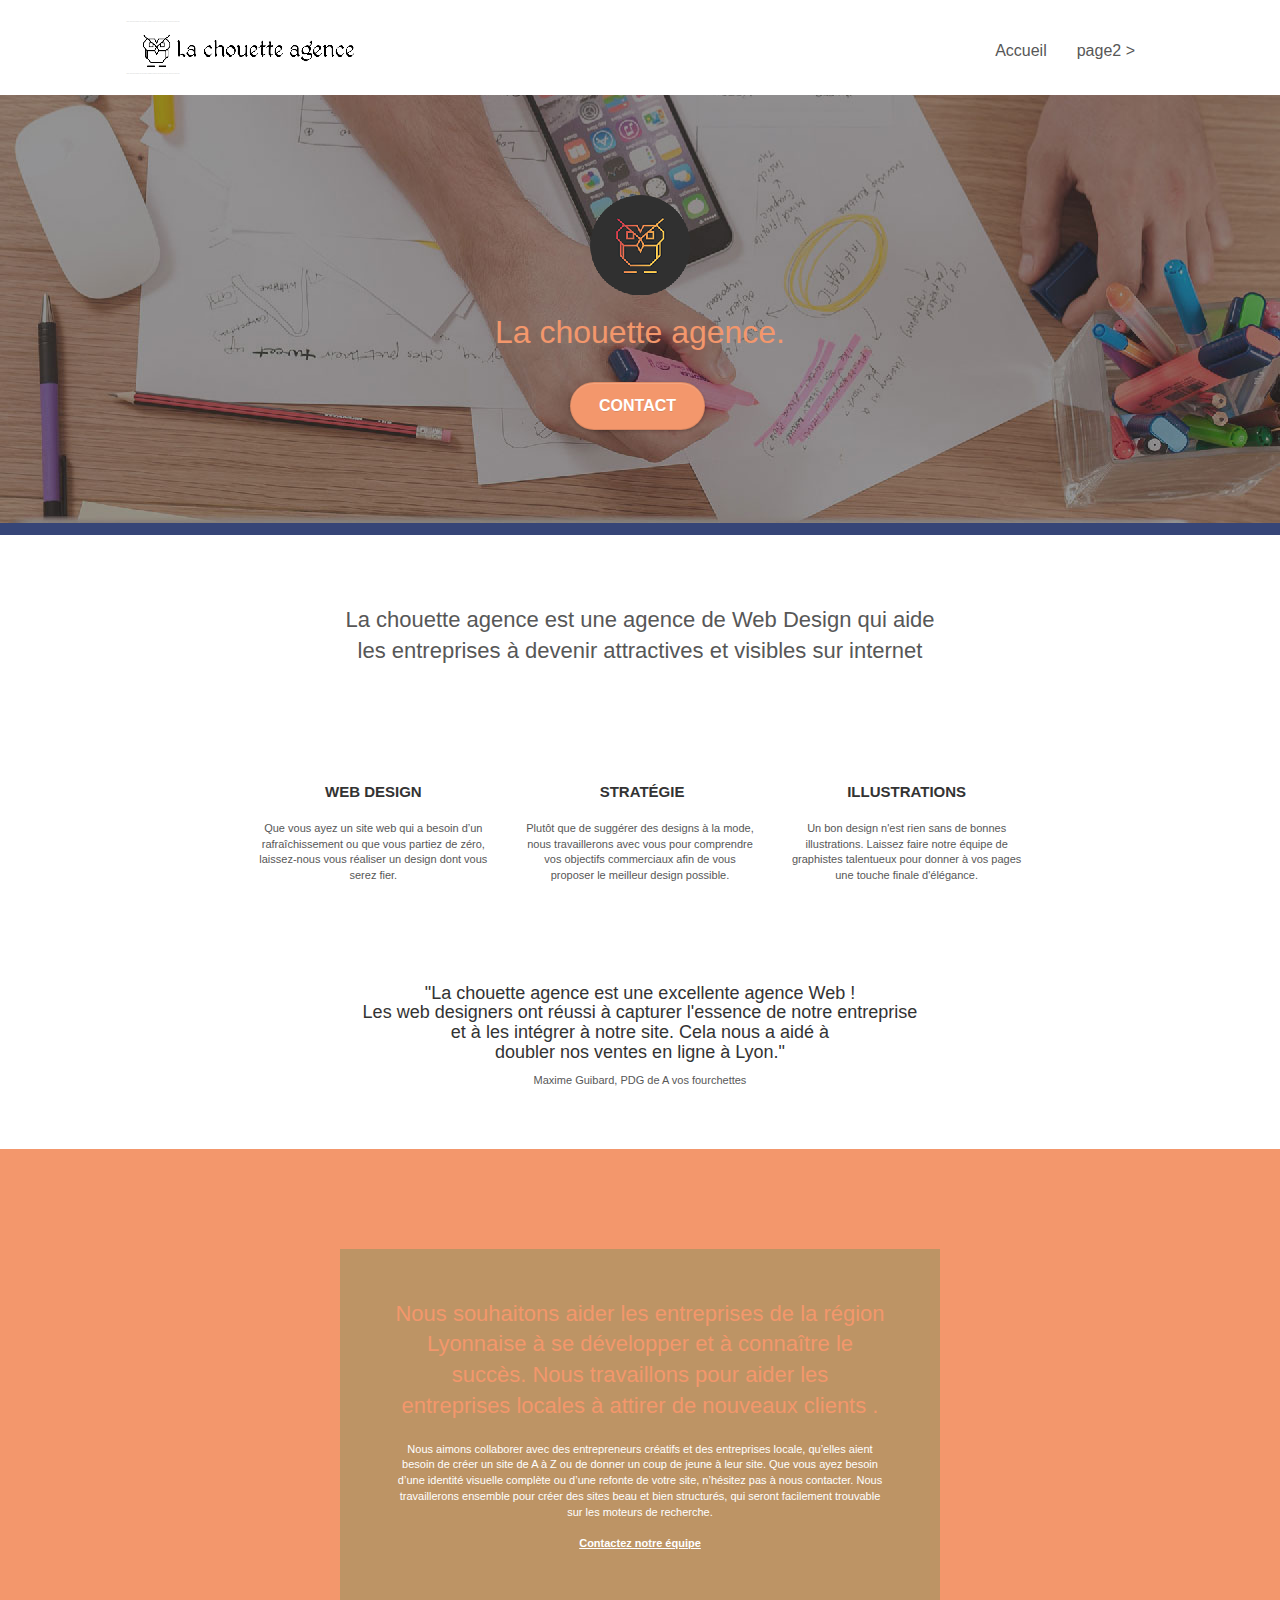
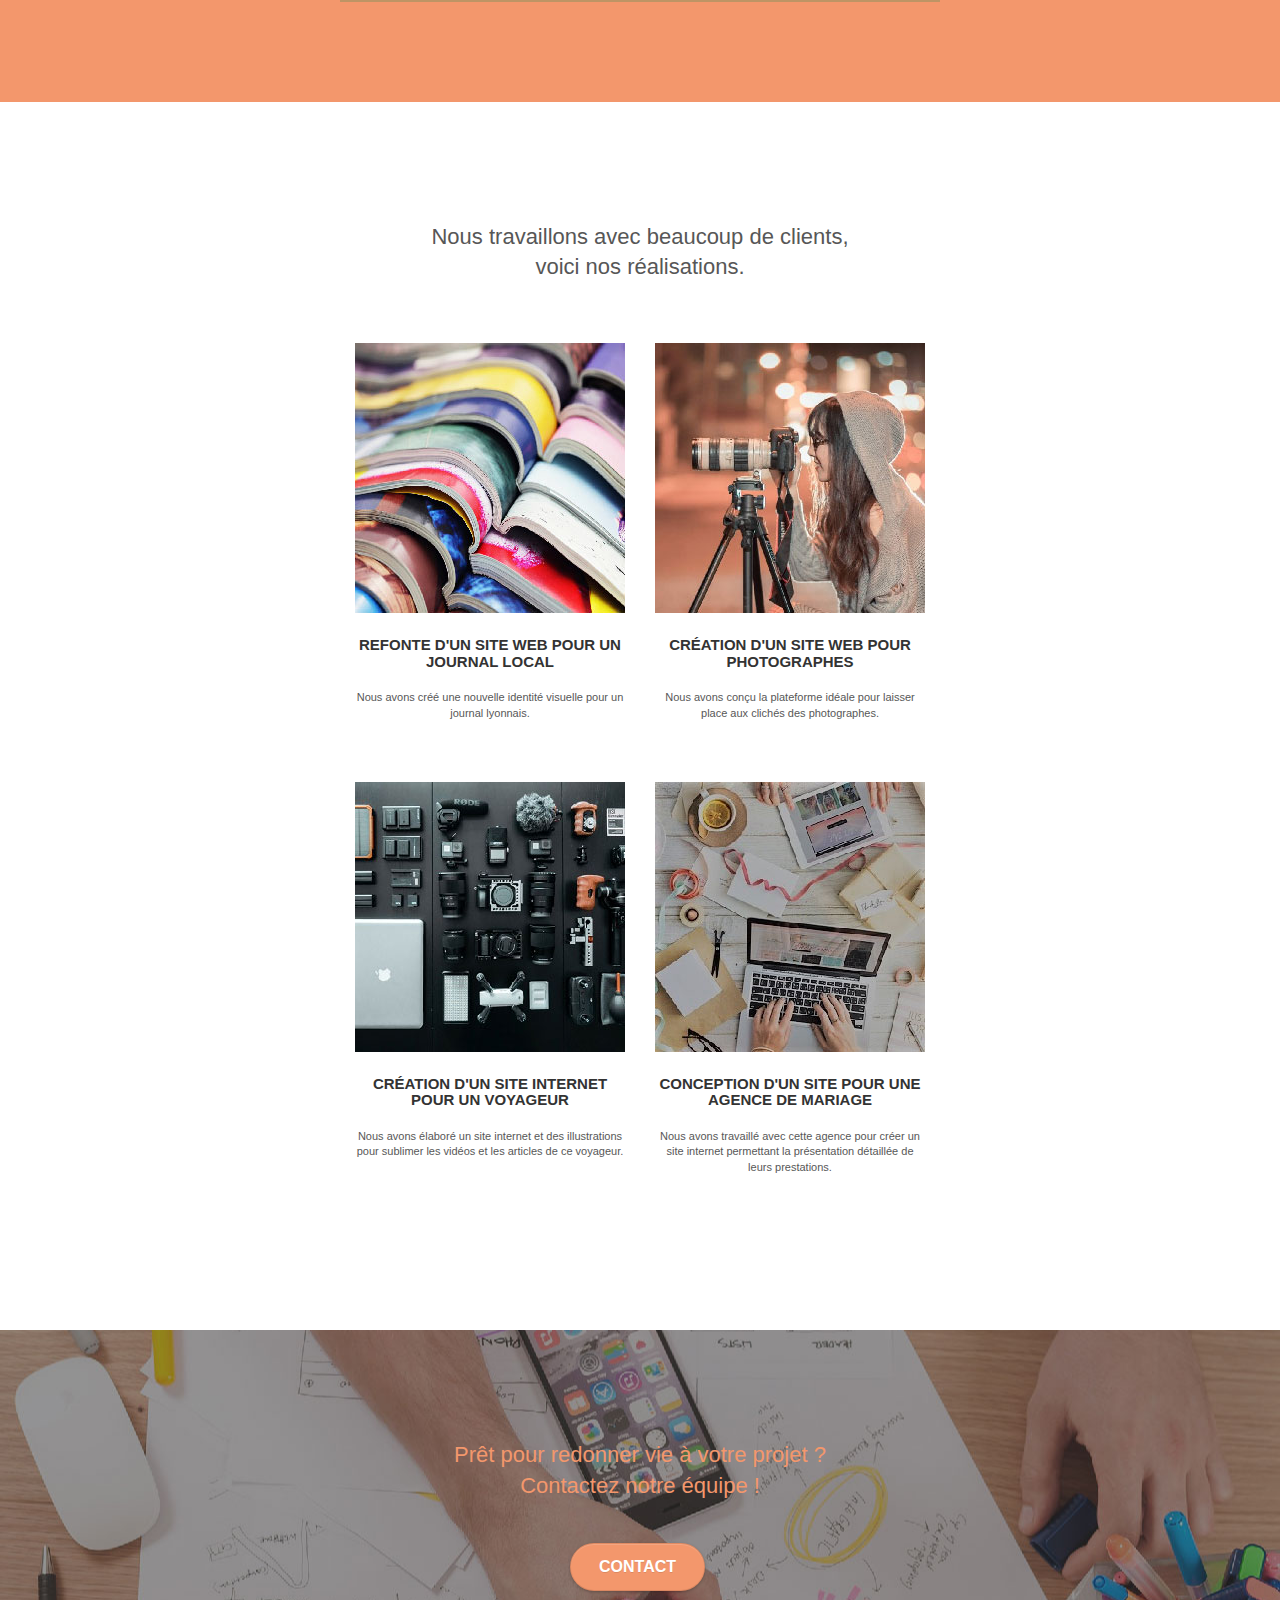
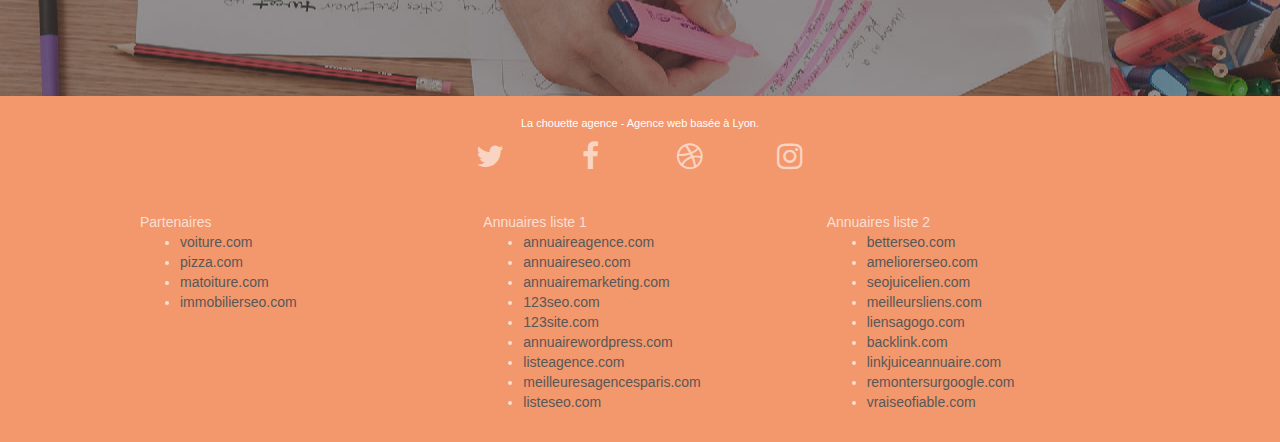
==== index.html @ 132062f7 "Changement CDN bibliothèque" ====
<!doctype html>
<html lang="Default">
<head>
    <meta charset="utf-8">
    <meta name="keywords" content="seo, google, site web, site internet, agence design paris, agence design, agence design,agence design,agence design,agence design,agence design,agence design,agence design,agence design">
    <meta name="description" content="">
    <meta name="viewport" content="width=device-width, initial-scale=1.0, viewport-fit=cover">
    <link rel="shortcut icon" type="image/png" href="favicon.jpg">
    
	<link rel="stylesheet" href="https://cdnjs.cloudflare.com/ajax/libs/twitter-bootstrap/3.3.5/css/bootstrap.min.css">
	<link rel="stylesheet" type="text/css" href="style.css">
	<link rel="stylesheet" type="text/css" href="https://cdnjs.cloudflare.com/ajax/libs/font-awesome/4.7.0/css/font-awesome.min.css">
	<link rel="stylesheet" type="text/css" href="./css/et-line.min.css">
	
	<script defer src="https://cdnjs.cloudflare.com/ajax/libs/jquery/2.1.0/jquery.min.js"></script>
	<script defer src="https://cdnjs.cloudflare.com/ajax/libs/twitter-bootstrap/3.3.5/js/bootstrap.min.js"></script>
	<script defer src="./js/blocs.min.js"></script>
	<script defer src="./js/gmaps.js"></script>

    <title>.</title>

    
<!-- Analytics -->
 
<!-- Analytics END -->
    
</head>
<body>
<!-- Principal conteneur -->
<div class="page-container">
    
<!-- bloc-0 -->
<div class="bloc bgc-white l-bloc " id="bloc-0">
	<div class="container bloc-sm">

		<nav class="navbar row">
			<div class="navbar-header">
				<div class="keywords" style="color:#cccccc;font-size:1px;">Agence web à paris, stratégie web, web design, illustrations, design de site web, site web, web, internet, site internet, site</div>
				<a class="navbar-brand" href="index.html"><img src="img/la-chouette-agence.png" alt="paris web design logo agence web meilleure agence" height="40" /></a>
				<div class="keywords" style="color:#cccccc;font-size:1px;">Agence web à paris, stratégie web, web design, illustrations, design de site web, site web, web, internet, site internet, site</div>
				<button id="nav-toggle" type="button" class="ui-navbar-toggle navbar-toggle" data-toggle="collapse" data-target=".navbar-1">
					<span class="sr-only">Toggle navigation</span><span class="icon-bar"></span><span class="icon-bar"></span><span class="icon-bar"></span>
				</button>
			</div>
			<div class="collapse navbar-collapse navbar-1 special-dropdown-nav">
				<ul class="site-navigation nav navbar-nav">
					<li>
						<a href="index.html">Accueil</a>
					</li>
					<li>
					</li>
					<li>
						<a href="page2.html">page2 &gt;</a>
					</li>
				</ul>
			</div>
		</nav>
	</div>
</div>
<!-- bloc-0 END -->

<!-- bloc-1-presentation -->
<div class="bloc bgc-dark-slate-blue bg-banniere d-bloc bg-t-edge bloc-bg-texture texture-paper b-parallax" id="bloc-1-hero">
	<div class="container bloc-lg">
		<div class="row tight-width-whitespace">
			<div class="col-sm-12">
				<img src="img/logo.png" class="center-block image-resize-mode" width="100" alt="La chouette agence, agence web paris, création logo paris" />
				<h1 class="text-center hero-bloc-text tc-white ">
					La chouette agence.
				</h1>
				<div class="text-center">
					<a href="page2.html" class="btn btn-lg btn-clean btn-rd cta-hero btn-atomic-tangerine" id="cta-hero">Contact</a>
				</div>
			</div>
		</div>
	</div>
</div>
<!-- bloc-1-presentation END -->

<!-- bloc-2-services -->
<div class="bloc bgc-white l-bloc" id="bloc-2-services">
	<div class="container bloc-md">
		<div class="row">
			<div class="col-sm-12 text-center">
				<h2> La chouette agence est une agence de Web Design qui aide</br> les entreprises à devenir attractives et visibles sur internet</h2> 
			</div>
		</div>
		<div class="row voffset-lg med-width-whitespace">
			<div class="col-sm-4">
				<div class="text-center">
					<span class="et-icon-browser sm-shadow icon-dark-slate-blue icons icon-lg"></span>
				</div>
				<h3 class="mg-md text-center">
					Web design
				</h3>
				<p class="text-center ">
					Que vous ayez un site web qui a besoin d&rsquo;un rafraîchissement ou que vous partiez de zéro, laissez-nous vous réaliser un design dont vous serez fier.
				</p>
			</div>
			<div class="col-sm-4">
				<div class="text-center">
					<span class="et-icon-presentation sm-shadow icon-dark-slate-blue icons icon-lg"></span>
				</div>
				<h3 class="mg-md text-center">
					&nbsp;Stratégie
				</h3>
				<p class="text-center ">
					Plutôt que de suggérer des designs à la mode, nous travaillerons avec vous pour comprendre vos objectifs commerciaux afin de vous proposer le meilleur design possible.<br>
				</p>
			</div>
			<div class="col-sm-4">
				<div class="text-center">
					<span class="et-icon-edit sm-shadow icon-dark-slate-blue icons icon-lg"></span>
				</div>
				<h3 class="mg-md text-center">
					Illustrations
				</h3>
				<p class="text-center ">
					Un bon design n'est rien sans de bonnes illustrations. Laissez faire notre équipe de graphistes talentueux pour donner à vos pages une touche finale d'élégance.
				</p>
			</div>
		</div>
		<div class="row voffset-lg voffset">
			<div class="col-xs-12 col-md-8 col-md-offset-2 text-center">
				<h4>"La chouette agence est une excellente agence Web !</br>
					Les web designers ont réussi à capturer l'essence de notre entreprise </br>
					et à les intégrer à notre site. Cela nous a aidé à</br>
					doubler nos ventes en ligne à Lyon."</h4>
				<p>Maxime Guibard, PDG de A vos fourchettes</p>

			</div>
		</div>
	</div>
</div>
<!-- bloc-2-services END -->

<!-- bloc-3-what-i-do -->
<div class="bloc tc-white bgc-atomic-tangerine bg-presentation d-bloc bloc-bg-texture texture-paper b-parallax" id="bloc-3-what-i-do">
	<div class="container bloc-lg">
		<div class="row tight-width-whitespace black-background">
			<div class="col-sm-12">
				<h2 class="mg-md text-center tc-white">
					Nous souhaitons aider les entreprises de la région Lyonnaise à se développer et à connaître le succès. Nous travaillons pour aider les entreprises locales à attirer de nouveaux clients .<br>
				</h2>
				<p class="text-center white">
					Nous aimons collaborer avec des entrepreneurs créatifs et des entreprises locale, qu’elles aient besoin de créer un site de A à Z ou de donner un coup de jeune à leur site. Que vous ayez besoin d’une identité visuelle complète ou d’une refonte de votre site, n’hésitez pas à nous contacter. Nous travaillerons ensemble pour créer des sites beau et bien structurés, qui seront facilement trouvable sur les moteurs de recherche. <br><br><a class="ltc-white bold-link" href="page2.html">Contactez notre équipe</a><br>
				</p>
			</div>
		</div>
	</div>
</div>
<!-- bloc-3-what-i-do END -->

<!-- bloc-4-portfolio -->
<div class="bloc bgc-white bg-lines-h2-bg bg-repeat l-bloc" id="bloc-4-portfolio">
	<div class="container bloc-lg">
		<div class="row">
			<div class="col-sm-12 text-center">
				<h2>Nous travaillons avec beaucoup de clients, </br>voici nos réalisations. </h2>
			</div>
		</div>
		<div class="row tight-width-whitespace portfolio-row">
			<div class="col-sm-6">
				<a href="#" data-lightbox="img/1.jpg" data-gallery-id="gallery-1" data-caption="Refonte d'un site web pour un journal local" data-frame="snapshot-lb"><img src="img/1.jpg" alt="paris web design logo agence web meilleure agence et refonte site web journal" class="img-responsive portfolio-thumb" /></a>
				<h3 class="mg-md text-center">
					Refonte d'un site web pour un journal local
				</h3>
				<p class="text-center">
					Nous avons créé une nouvelle identité visuelle pour un journal lyonnais.
				</p>
			</div>
			<div class="col-sm-6">
				<a href="#" data-lightbox="img/2.jpg" data-gallery-id="gallery-1" data-caption="Création d'un site web pour photographes" data-frame="snapshot-lb"><img src="img/2.jpg" class="img-responsive portfolio-thumb" alt="paris web design logo agence web meilleure agence, Création d'un site web pour photographes" /></a>
				<h3 class="mg-md text-center">
					Création d'un site web pour photographes
				</h3>
				<p class="text-center">
					Nous avons conçu la plateforme idéale pour laisser place aux clichés des photographes.
				</p>
			</div>
		</div>
		<div class="row tight-width-whitespace portfolio-row">
			<div class="col-sm-6">
				<a href="#" data-lightbox="img/3.jpg" data-gallery-id="gallery-1" data-caption="Création d'un site internet pour un voyageur" data-frame="snapshot-lb"><img src="img/3.jpg" class="img-responsive portfolio-thumb" alt="paris web design logo agence web meilleure agence, Création d'un site web pour voyageur"/></a>
				<h3 class="mg-md text-center">
					Création d'un site internet pour un voyageur
				</h3>
				<p class="text-center">
					Nous avons élaboré un site internet et des illustrations pour sublimer les vidéos et les articles de ce voyageur.
				</p>
			</div>
			<div class="col-sm-6">
				<a href="#" data-lightbox="img/4.jpg" data-gallery-id="gallery-1" data-caption="Conception d'un site pour une agence de mariage" data-frame="snapshot-lb"><img src="img/4.jpg" class="img-responsive portfolio-thumb" alt="paris web design logo agence web meilleure agence, Création d'un site web pour agence de mariage" /></a>
				<h3 class="mg-md text-center">
					Conception d'un site pour une agence de mariage
				</h3>
				<p class="text-center">
					Nous avons travaillé avec cette agence pour créer un site internet permettant la présentation détaillée de leurs prestations.
				</p>
			</div>
		</div>
	</div>
</div>
<!-- bloc-4-portfolio END -->

<!-- bloc-5-cta -->
<div class="bloc bgc-dark-slate-blue bg-banniere d-bloc bloc-bg-texture texture-paper" id="bloc-5-cta">
	<div class="container bloc-lg">
		<div class="row">
			<h2 class="mg-md text-center tc-white">
				Prêt pour redonner vie à votre projet ?<br>Contactez notre équipe !
			</h2>
			<div class="col-sm-12 text-center">
				<a href="page2.html" class="btn btn-atomic-tangerine btn-clean btn-rd btn-lg cta-hero">Contact</a>
			</div>
		</div>
	</div>
</div>
<!-- bloc-5-cta END -->

<!-- Footer - bloc-8 -->
<div class="bloc bgc-atomic-tangerine d-bloc" id="bloc-8">
	<div class="container bloc-sm">
		<div class="row">
			<div class="col-sm-12">
				<p class="text-center white">
					La chouette agence - Agence web basée à Lyon.<br>
				</p>
				<div class="row row-no-gutters social">
					<div class="col-sm-3">
						<div class="text-center">
							<a class="social" href="index.html"><span class="fa fa-twitter icon-md"></span></a>
						</div>
					</div>
					<div class="col-sm-3">
						<div class="text-center">
							<a class="social" href="index.html"><span class="fa fa-facebook icon-md"></span></a>
						</div>
					</div>
					<div class="col-sm-3">
						<div class="text-center">
							<a class="social" href="index.html"><span class="fa fa-dribbble icon-md"></span></a>
						</div>
					</div>
					<div class="col-sm-3">
						<div class="text-center">
							<a class="social" href="index.html"><span class="fa fa-instagram icon-md"></span></a>
						</div>
					</div>
					<div class="keywords" style="color:#F3976C;">Agence web à paris, stratégie web, web design, illustrations, design de site web, site web, web, internet, site internet, site</div>
				</div>
				<div class="row">
					<div class="col-sm-4">
						Partenaires
							<ul>
								<li><a href="voiture.com">voiture.com</a></li>
								<li><a href="pizza.com">pizza.com</a></li>
								<li><a href="matoiture.com">matoiture.com</a></li>
								<li><a href="immobilierseo.com">immobilierseo.com</a></li>
							</ul>		
					</div>
					<div class="col-sm-4">
						Annuaires liste 1
						<ul>
							<li><a href="annuaireagence.com">annuaireagence.com</a></li>
							<li><a href="annuaireseo.com">annuaireseo.com</a></li>
							<li><a href="annuairemarketing.com">annuairemarketing.com</a></li>
							<li><a href="123seoture.com">123seo.com</a></li>
							<li><a href="123site.com">123site.com</a></li>
							<li><a href="annuairewordpress.com">annuairewordpress.com</a></li>
							<li><a href="listeagence.com">listeagence.com</a></li>
							<li><a href="meilleuresagencesparis.com">meilleuresagencesparis.com</a></li>
							<li><a href="listeseo.com">listeseo.com</a></li>
						</ul>
					</div>
					<div class="col-sm-4">
						Annuaires liste 2
						<ul>
							<li><a href="betterseo.com">betterseo.com</a></li>
							<li><a href="ameliorerseo.com">ameliorerseo.com</a></li>
							<li><a href="seojuicelien.com">seojuicelien.com</a></li>
							<li><a href="meilleursliens.com">meilleursliens.com</a></li>
							<li><a href="liensagogo.com">liensagogo.com</a></li>
							<li><a href="backlink.com">backlink.com</a></li>
							<li><a href="linkjuiceannuaire.com">linkjuiceannuaire.com</a></li>
							<li><a href="remontersurgoogle.com">remontersurgoogle.com</a></li>
							<li><a href="vraiseofiable.com">vraiseofiable.com</a></li>
						</ul>
					</div>
				</div>
			</div>
		</div>
	</div>
</div>
<!-- Footer - bloc-8 END -->

</div>
<!-- Principal conteneur END -->


</body>
</html>
---- style.css ----
body {
    margin: 0;
    padding: 0;
    background: #FFF;
    overflow-x: hidden;
    -webkit-font-smoothing: antialiased;
    -moz-osx-font-smoothing: grayscale;
}

a,
button {
    transition: all .3s ease-in-out;
    outline: none!important;
}

a:hover {
    text-decoration: none;
    cursor: pointer;
}

#page-loading-blocs-notifaction {
    position: fixed;
    top: 0;
    bottom: 0;
    width: 100%;
    z-index: 100000;
    background: #FFFFFF url("img/pageload-spinner.gif") no-repeat center center;
}

.bloc {
    width: 100%;
    clear: both;
    background: 50% 50% no-repeat;
    padding: 0 50px;
    -webkit-background-size: cover;
    -moz-background-size: cover;
    -o-background-size: cover;
    background-size: cover;
    position: relative;
}

.bloc .container {
    padding-left: 0;
    padding-right: 0;
}

.bloc-lg {
    padding: 100px 50px;
}

.bloc-md {
    padding: 50px;
}

.bloc-sm {
    padding: 20px 50px;
}

.bg-center,
.bg-l-edge,
.bg-r-edge,
.bg-t-edge,
.bg-b-edge,
.bg-tl-edge,
.bg-bl-edge,
.bg-tr-edge,
.bg-br-edge,
.bg-repeat {
    -webkit-background-size: auto!important;
    -moz-background-size: auto!important;
    -o-background-size: auto!important;
    background-size: auto!important;
}

.bg-repeat {
    background: repeat;
}

.bg-t-edge {
    background: top no-repeat;
}

.bloc-bg-texture::before {
    content: "";
    background-size: 2px 2px;
    position: absolute;
    top: 0;
    bottom: 0;
    left: 0;
    right: 0;
}

.texture-paper::before {
    background: url("img/texture-paper.png");
    background-size: 280px 280px;
}

.b-parallax {
    background-attachment: fixed;
}

.d-bloc {
    color: rgba(255, 255, 255, .7);
}

.d-bloc button:hover {
    color: rgba(255, 255, 255, .9);
}

.d-bloc .icon-round,
.d-bloc .icon-square,
.d-bloc .icon-rounded,
.d-bloc .icon-semi-rounded-a,
.d-bloc .icon-semi-rounded-b {
    border-color: rgba(255, 255, 255, .9);
}

.d-bloc .divider-h span {
    border-color: rgba(255, 255, 255, .2);
}

.d-bloc .a-btn,
.d-bloc .navbar a,
.d-bloc .navbar-brand,
.d-bloc a .icon-sm,
.d-bloc a .icon-md,
.d-bloc a .icon-lg,
.d-bloc a .icon-xl,
.d-bloc h1 a,
.d-bloc h2 a,
.d-bloc h3 a,
.d-bloc h4 a,
.d-bloc h5 a,
.d-bloc h6 a,
.d-bloc p a {
    color: rgba(255, 255, 255, .6);
}

.d-bloc .a-btn:hover,
.d-bloc .navbar a:hover,
.d-bloc .navbar-brand:hover,
.d-bloc a:hover .icon-sm,
.d-bloc a:hover .icon-md,
.d-bloc a:hover .icon-lg,
.d-bloc a:hover .icon-xl,
.d-bloc h1 a:hover,
.d-bloc h2 a:hover,
.d-bloc h3 a:hover,
.d-bloc h4 a:hover,
.d-bloc h5 a:hover,
.d-bloc h6 a:hover,
.d-bloc p a:hover {
    color: rgba(255, 255, 255, 1);
}

.d-bloc .navbar-toggle .icon-bar {
    background: rgba(255, 255, 255, 1);
}

.d-bloc .btn-wire,
.d-bloc .btn-wire:hover {
    color: rgba(255, 255, 255, 1);
    border-color: rgba(255, 255, 255, 1);
}

.d-bloc .panel {
    color: rgba(0, 0, 0, .5);
}

.d-bloc .panel button:hover {
    color: rgba(0, 0, 0, .7);
}

.d-bloc .panel icon {
    border-color: rgba(0, 0, 0, .7);
}

.d-bloc .panel .divider-h span {
    border-color: rgba(0, 0, 0, .1);
}

.d-bloc .panel .a-btn {
    color: rgba(0, 0, 0, .6);
}

.d-bloc .panel .a-btn:hover {
    color: rgba(0, 0, 0, 1);
}

.d-bloc .panel .btn-wire,
.d-bloc .panel .btn-wire:hover {
    color: rgba(0, 0, 0, .7);
    border-color: rgba(0, 0, 0, .3);
}

.d-bloc .panel,
.l-bloc {
    color: rgba(0, 0, 0, .5);
}

.d-bloc .panel button:hover,
.l-bloc button:hover {
    color: rgba(0, 0, 0, .7);
}

.l-bloc .icon-round,
.l-bloc .icon-square,
.l-bloc .icon-rounded,
.l-bloc .icon-semi-rounded-a,
.l-bloc .icon-semi-rounded-b {
    border-color: rgba(0, 0, 0, .7);
}

.d-bloc .panel .divider-h span,
.l-bloc .divider-h span {
    border-color: rgba(0, 0, 0, .1);
}

.d-bloc .panel .a-btn,
.l-bloc .a-btn,
.l-bloc .navbar a,
.l-bloc .navbar-brand,
.l-bloc a .icon-sm,
.l-bloc a .icon-md,
.l-bloc a .icon-lg,
.l-bloc a .icon-xl,
.l-bloc h1 a,
.l-bloc h2 a,
.l-bloc h3 a,
.l-bloc h4 a,
.l-bloc h5 a,
.l-bloc h6 a,
.l-bloc p a {
    color: rgba(0, 0, 0, .6);
}

.d-bloc .panel .a-btn:hover,
.l-bloc .a-btn:hover,
.l-bloc .navbar a:hover,
.l-bloc .navbar-brand:hover,
.l-bloc a:hover .icon-sm,
.l-bloc a:hover .icon-md,
.l-bloc a:hover .icon-lg,
.l-bloc a:hover .icon-xl,
.l-bloc h1 a:hover,
.l-bloc h2 a:hover,
.l-bloc h3 a:hover,
.l-bloc h4 a:hover,
.l-bloc h5 a:hover,
.l-bloc h6 a:hover,
.l-bloc p a:hover {
    color: rgba(0, 0, 0, 1);
}

.l-bloc .navbar-toggle .icon-bar {
    color: rgba(0, 0, 0, .6);
}

.d-bloc .panel .btn-wire,
.d-bloc .panel .btn-wire:hover,
.l-bloc .btn-wire,
.l-bloc .btn-wire:hover {
    color: rgba(0, 0, 0, .7);
    border-color: rgba(0, 0, 0, .3);
}

.voffset {
    margin-top: 30px;
}

.voffset-lg {
    margin-top: 80px;
}

.row-no-gutters {
    margin-right: 0;
    margin-left: 0;
}

.row.row-no-gutters > [class^="col-"],
.row.row-no-gutters > [class*=" col-"] {
    padding-right: 0;
    padding-left: 0;
}

#bloc-1-hero h1 {
    font-size: 32px;
}

.navbar {
    margin-bottom: 0;
    z-index: 1;
}

.navbar-brand {
    height: auto;
    padding: 3px 15px;
    font-size: 25px;
    font-weight: normal;
    font-weight: 600;
    line-height: 44px;
}

.navbar-brand img {
    max-height: 200px;
    margin: 0 5px 0 0;
    display: inline;
}

.navbar-brand img[src$=svg] {
    min-width: 100px;
}

.nav-center .navbar-brand img {
    margin: 0;
}

.navbar .nav {
    padding-top: 2px;
    margin-right: -16px;
    float: right;
    z-index: 1;
}

.nav > li {
    float: left;
    margin-top: 4px;
    font-size: 16px;
}

.navbar-nav .open .dropdown-menu > li > a {
    text-align: inherit;
}

.nav > li a:hover,
.nav > li a:focus {
    background: transparent;
}

.navbar-toggle {
    margin: 10px 10px 0 0;
    border: 0px;
}

.navbar-toggle:hover {
    background: transparent!important;
}

.navbar-toggle .icon-bar {
    background-color: rgba(0, 0, 0, .5);
    width: 26px;
}

.nav-invert .navbar .nav {
    float: left;
}

.nav-invert .navbar-header,
.nav-invert .navbar-brand {
    float: right;
    position: relative;
    z-index: 2;
}

@media (min-width: 768px) {
    .site-navigation {
        position: absolute;
        top: 50%;
        right: 20px;
        transform: translate(0, -50%);
        -webkit-transform: translateY(-50%);
    }
    .nav > li .dropdown-menu a,
    .nav > li .dropdown-menu a:hover {
        color: #484848;
    }
    .nav-invert .site-navigation {
        left: 0;
        right: 0;
    }
    .nav-center {
        text-align: center;
    }
    .nav-center .navbar-header {
        width: 100%;
    }
    .nav-center .navbar-header,
    .nav-center .navbar-brand,
    .nav-center .nav > li {
        float: none;
        display: inline-block;
    }
    .nav-center .site-navigation {
        position: relative;
        width: 100%;
        right: 0;
        margin-right: 0px;
        margin-top: 20px;
    }
    .nav-center.mini-nav .navbar-toggle {
        float: none;
        margin: 10px auto 0;
    }
}

.nav > li > .dropdown a {
    background: none!important;
    display: block;
    padding: 14px 15px;
}

nav .caret {
    margin: 0 5px;
}

.dropdown-menu .dropdown-menu {
    top: -8px;
    left: 100%;
}

.dropdown-menu .dropmenu-flow-right {
    top: 100%;
    left: 0;
    margin-left: -1px;
    border-top-left-radius: 0;
    border-top-right-radius: 0;
}

.dropdown-menu .dropdown span {
    border: 4px solid black;
    border-top-color: transparent;
    border-right-color: transparent;
    border-bottom-color: transparent;
    margin: 6px -5px 0 0!important;
    float: right;
}

.mg-md {
    margin-top: 10px;
    margin-bottom: 20px;
}

.mg-lg {
    margin-top: 10px;
    margin-bottom: 40px;
}

.btn {
    margin: 0 5px 5px 0;
}

.btn.pull-right {
    margin: 0 0 5px 5px;
}

.btn-d,
.btn-d:hover,
.btn-d:focus {
    color: #FFF;
    background: rgba(0, 0, 0, .3);
}

button {
    outline: none!important;
}

.btn-rd {
    border-radius: 40px;
}

.btn-clean {
    border: 1px solid rgba(0, 0, 0, .08);
    border-bottom-color: rgba(0, 0, 0, .1);
    text-shadow: 0 1px 0 rgba(0, 0, 1, .1);
    box-shadow: 0 1px 3px rgba(0, 0, 1, .25), inset 0 1px 0 0 rgba(255, 255, 255, .15);
}

.icon-md {
    font-size: 30px!important;
}

.icon-lg {
    font-size: 60px!important;
}

.sm-shadow {
    text-shadow: 0 1px 2px rgba(0, 0, 0, .3);
}

.panel-sq,
.panel-sq .panel-heading,
.panel-sq .panel-footer {
    border-radius: 0;
}

.panel-rd {
    border-radius: 30px;
}

.panel-rd .panel-heading {
    border-radius: 29px 29px 0 0;
}

.panel-rd .panel-footer {
    border-radius: 0 0 29px 29px;
}

.form-control {
    border-color: rgba(0, 0, 0, .1);
    box-shadow: none;
}

.scrollToTop {
    width: 40px;
    height: 40px;
    position: fixed;
    bottom: 20px;
    right: 20px;
    opacity: 0;
    z-index: 500;
    transition: all .3s ease-in-out;
}

.scrollToTop span {
    margin-top: 6px;
}

.showScrollTop {
    font-size: 14px;
    opacity: 1;
}

a[data-lightbox] {
    position: relative;
    display: block;
    text-align: center;
}

a[data-lightbox]:hover::before {
    content: "+";
    font-family: "HelveticaNeue-Light", "Helvetica Neue Light", "Helvetica Neue", Helvetica, Arial;
    font-size: 32px;
    width: 50px;
    height: 50px;
    margin-left: -25px;
    border-radius: 50%;
    background: rgba(0, 0, 0, .6);
    color: #FFF;
    font-weight: 100;
    z-index: 1;
    position: absolute;
    top: 50%;
    transform: translateY(-50%);
    -webkit-transform: translateY(-50%);
}

a[data-lightbox]:hover img {
    opacity: 0.6;
    -webkit-animation-fill-mode: none;
    animation-fill-mode: none;
}

#lightbox-modal {
    display: flex;
    align-items: center;
}

#lightbox-modal .modal-dialog {
    width: 90%;
    max-width: 900px;
    margin: 0 auto 0;
}

#lightbox-modal .modal-dialog img {
    max-height: 90vh;
    margin: 0 auto;
}

.lightbox-caption {
    padding: 20px;
    color: #FFF;
    background: rgba(0, 0, 0, .5);
    position: absolute;
    left: 15px;
    right: 15px;
    bottom: 5px;
}

.close-lightbox {
    color: #FFF;
    font-size: 30px;
    position: absolute;
    top: 20px;
    right: 20px;
    z-index: 20;
    background: rgba(0, 0, 0, .5);
    border: none;
    line-height: 30px;
    padding: 0 9px 5px;
    opacity: 0.3;
}

.close-lightbox:hover,
.next-lightbox:hover,
.prev-lightbox:hover {
    opacity: 1.0;
    color: #FFF;
}

.next-lightbox,
.prev-lightbox {
    font-size: 20px;
    color: rgba(255, 255, 255, .9);
    background: rgba(0, 0, 0, .5);
    transition: all .2s ease-in-out;
    position: absolute;
    top: 45%;
    z-index: 1;
    opacity: 0.4;
}

.next-lightbox {
    padding: 6px 8px 1px 13px;
    right: 25px;
}

.prev-lightbox {
    padding: 6px 13px 1px 10px;
    left: 25px;
}

.snapshot-lb .modal-body {
    padding-bottom: 45px;
}

.snapshot-lb .lightbox-caption {
    padding: 0;
    color: rgba(0, 0, 0, .5);
    background: none;
}

h1,
h2,
h3,
h4,
h5,
h6,
p,
label,
.btn,
a {
    font-family: "helvetica";
    font-weight: 400;
    color: #575757!important;
}

.container {
    max-width: 1000px;
}

.hero-bloc-text {
    font-size: 38px;
}

.hero-bloc-text-sub {
    font-size: 36px;
}

.statement-bloc-text {
    line-height: 26px;
    font-style: italic;
    font-size: 20px;
    text-align: center;
    font-weight: lighter;
    max-width: 520px;
    margin: auto auto auto auto;
}

p {
    font-size: 11px;
}

.tight-width-whitespace {
    max-width: 600px;
    margin: auto auto auto auto;
}

.h1 {
    font-size: 20px;
    font-family: "Open Sans";
}

.cta-hero {
    margin-top: 22px;
    color: #FFFFFF!important;
    text-transform: uppercase;
    padding: 12px 28px 12px 28px;
    font-size: 16px;
    font-weight: 700;
}

.social {
    max-width: 400px;
    margin: auto auto auto auto;
}

h2 {
    font-size: 22px;
    line-height: 1.4em;
}

h3 {
    font-size: 15px;
    text-transform: uppercase;
    font-weight: 700;
    color: #333333!important;
}

.med-width-whitespace {
    max-width: 800px;
    margin: auto auto auto auto;
    box-shadow: 0px 0px 0px #000000;
}

h1 {
    color: #333333!important;
}

h4 {
    color: #333333!important;
}

.icons {
    margin-bottom: 14px;
    margin-top: 24px;
}

.white {
    color: #FFFFFF!important;
}

.portfolio-thumb {
    margin-bottom: 24px;
}

.portfolio-row {
    margin-bottom: 44px;
    margin-top: 50px;
}

.avatar {
    box-shadow: 0px 4px 9px rgba(0, 0, 0, 0.3);
}

.black-background {
    background-color: rgba(165, 147, 99, 0.7);
    padding: 40px 40px 40px 40px;
}

.bold-link {
    font-weight: 900;
    text-decoration: underline!important;
}

.bgc-white {
    background-color: #FFFFFF;
}

.bgc-dark-slate-blue {
    background-color: #364577;
}

.bgc-atomic-tangerine {
    background-color: #F3976C;
}

.tc-white {
    color: #F3976C!important;
}

.btn-atomic-tangerine {
    background: #F3976C;
    color: #FFFFFF!important;
}

.btn-atomic-tangerine:hover {
    background: #c27956!important;
    color: #FFFFFF!important;
}

.ltc-white {
    color: #FFFFFF!important;
}

.ltc-white:hover {
    color: #cccccc!important;
}

.ltc-atomic-tangerine {
    color: #F3976C!important;
}

.ltc-atomic-tangerine:hover {
    color: #c27956!important;
}

.icon-dark-slate-blue {
    color: #364577!important;
    border-color: #364577!important;
}

.bg-dots-bg {
    background-image: url("img/dots-bg.png");
}

.bg-lines-h2-bg {
    background-image: url("img/lines-h2-bg.png");
}

.bg-banniere {
    background-image: url("img/la-chouette-agence-banniere.jpg");
}

.bg-presentation {
    background-image: url("img/image-de-presentation.jpg");
}

@media (max-width: 1024px) {
    .bloc {
        padding-left: 20px;
        padding-right: 20px;
    }
    .bloc.full-width-bloc,
    .bloc-tile-2.full-width-bloc .container,
    .bloc-tile-3.full-width-bloc .container,
    .bloc-tile-4.full-width-bloc .container {
        padding-left: 0;
        padding-right: 0;
    }
}

@media (max-width: 992px) and (min-width: 768px) {
    .navbar .nav {
        max-width: 80%
    }
    .nav-center.navbar .nav {
        max-width: 100%
    }
}

@media only screen and (min-device-width: 768px) and (max-device-width: 1024px) and (orientation: landscape) {
    .b-parallax {
        background-attachment: scroll;
    }
}

@media only screen and (min-device-width: 1024px) and (max-device-width: 1366px) and (-webkit-min-device-pixel-ratio: 1.5) {
    .b-parallax {
        background-attachment: scroll;
    }
}

@media (max-width: 991px) {
    .container {
        width: 100%;
    }
    .b-parallax {
        background-attachment: scroll;
    }
    .page-container,
    #hero-bloc {
        overflow-x: hidden;
        position: relative;
    }
    .bloc {
        padding-left: constant(safe-area-inset-left);
        padding-right: constant(safe-area-inset-right);
    }
    .bloc-group,
    .bloc-group .bloc {
        display: block;
        width: 100%;
    }
    .bloc-fill-screen .fill-bloc-top-edge,
    .bloc-fill-screen .fill-bloc-bottom-edge {
        padding: 0 20px;
        padding-left: constant(safe-area-inset-left);
        padding-right: constant(safe-area-inset-right);
    }
}

@media (max-width: 767px) {
    .page-container {
        overflow-x: hidden;
        position: relative;
    }
    h1,
    h2,
    h3,
    h4,
    h5,
    h6,
    p,
    #disqus_thread {
        padding-left: 10px!important;
        padding-right: 10px!important;
    }
    .b-parallax {
        background-attachment: scroll;
    }
    .navbar .nav {
        padding-top: 0;
        border-top: 1px solid rgba(0, 0, 0, .2);
        float: none!important;
    }
    .navbar.row {
        margin-left: 0;
        margin-right: 0;
    }
    .site-navigation {
        position: inherit;
        transform: none;
        -webkit-transform: none;
        -ms-transform: none;
    }
    .nav > li {
        margin-top: 0;
        border-bottom: 1px solid rgba(0, 0, 0, .1);
        background: rgba(0, 0, 0, .05);
        text-align: left;
        padding-left: 15px;
        width: 100%;
    }
    .nav > li:hover {
        background: rgba(0, 0, 0, .08);
    }
    .dropdown .dropdown a .caret {
        float: none;
        margin: 5px 0 0 10px!important;
        border: 4px solid black;
        border-bottom-color: transparent;
        border-right-color: transparent;
        border-left-color: transparent;
    }
    #hero-bloc .navbar .nav {
        background: rgba(0, 0, 0, .8);
    }
    #hero-bloc .navbar .nav a {
        color: rgba(255, 255, 255, .6);
    }
    .hero {
        padding: 50px 0;
    }
    .hero-nav {
        left: -1px;
        right: -1px;
    }
    .navbar-collapse {
        padding: 0;
        overflow-x: hidden;
        -webkit-box-shadow: none;
        box-shadow: none;
    }
    .navbar-brand img {
        max-height: 40px;
        width: auto;
    }
    .nav-invert .navbar-header {
        float: none;
        width: 100%;
    }
    .nav-invert .navbar-toggle {
        float: left;
        margin-left: 10px;
    }
    .bloc {
        padding-left: 0;
        padding-right: 0;
    }
    .bloc-xxl,
    .bloc-xl,
    .bloc-lg {
        padding: 40px 0;
    }
    .bloc-sm,
    .bloc-md {
        padding-left: 0;
        padding-right: 0;
    }
    .bloc-tile-2 .container,
    .bloc-tile-3 .container,
    .bloc-tile-4 .container,
    .bloc-fill-screen .fill-bloc-top-edge,
    .bloc-fill-screen .fill-bloc-bottom-edge {
        padding-left: 0;
        padding-right: 0;
    }
    .a-block {
        padding: 0 10px;
    }
    .btn-dwn {
        display: none;
    }
    .voffset {
        margin-top: 5px;
    }
    .voffset-md {
        margin-top: 20px;
    }
    .voffset-lg {
        margin-top: 30px;
    }
    form {
        padding: 5px;
    }
    .close-lightbox {
        display: inline-block;
    }
    .blocsapp-device-iphone5 {
        background-size: 216px 425px;
        padding-top: 60px;
        width: 216px;
        height: 425px;
    }
    .blocsapp-device-iphone5 img {
        width: 180px;
        height: 320px;
    }
}

@media (max-width: 400px) {
    .bloc {
        padding-left: 0;
        padding-right: 0;
    }
}

@media (max-width: 767px) {
    .bloc-mob-center-text {
        text-align: center;
    }
}
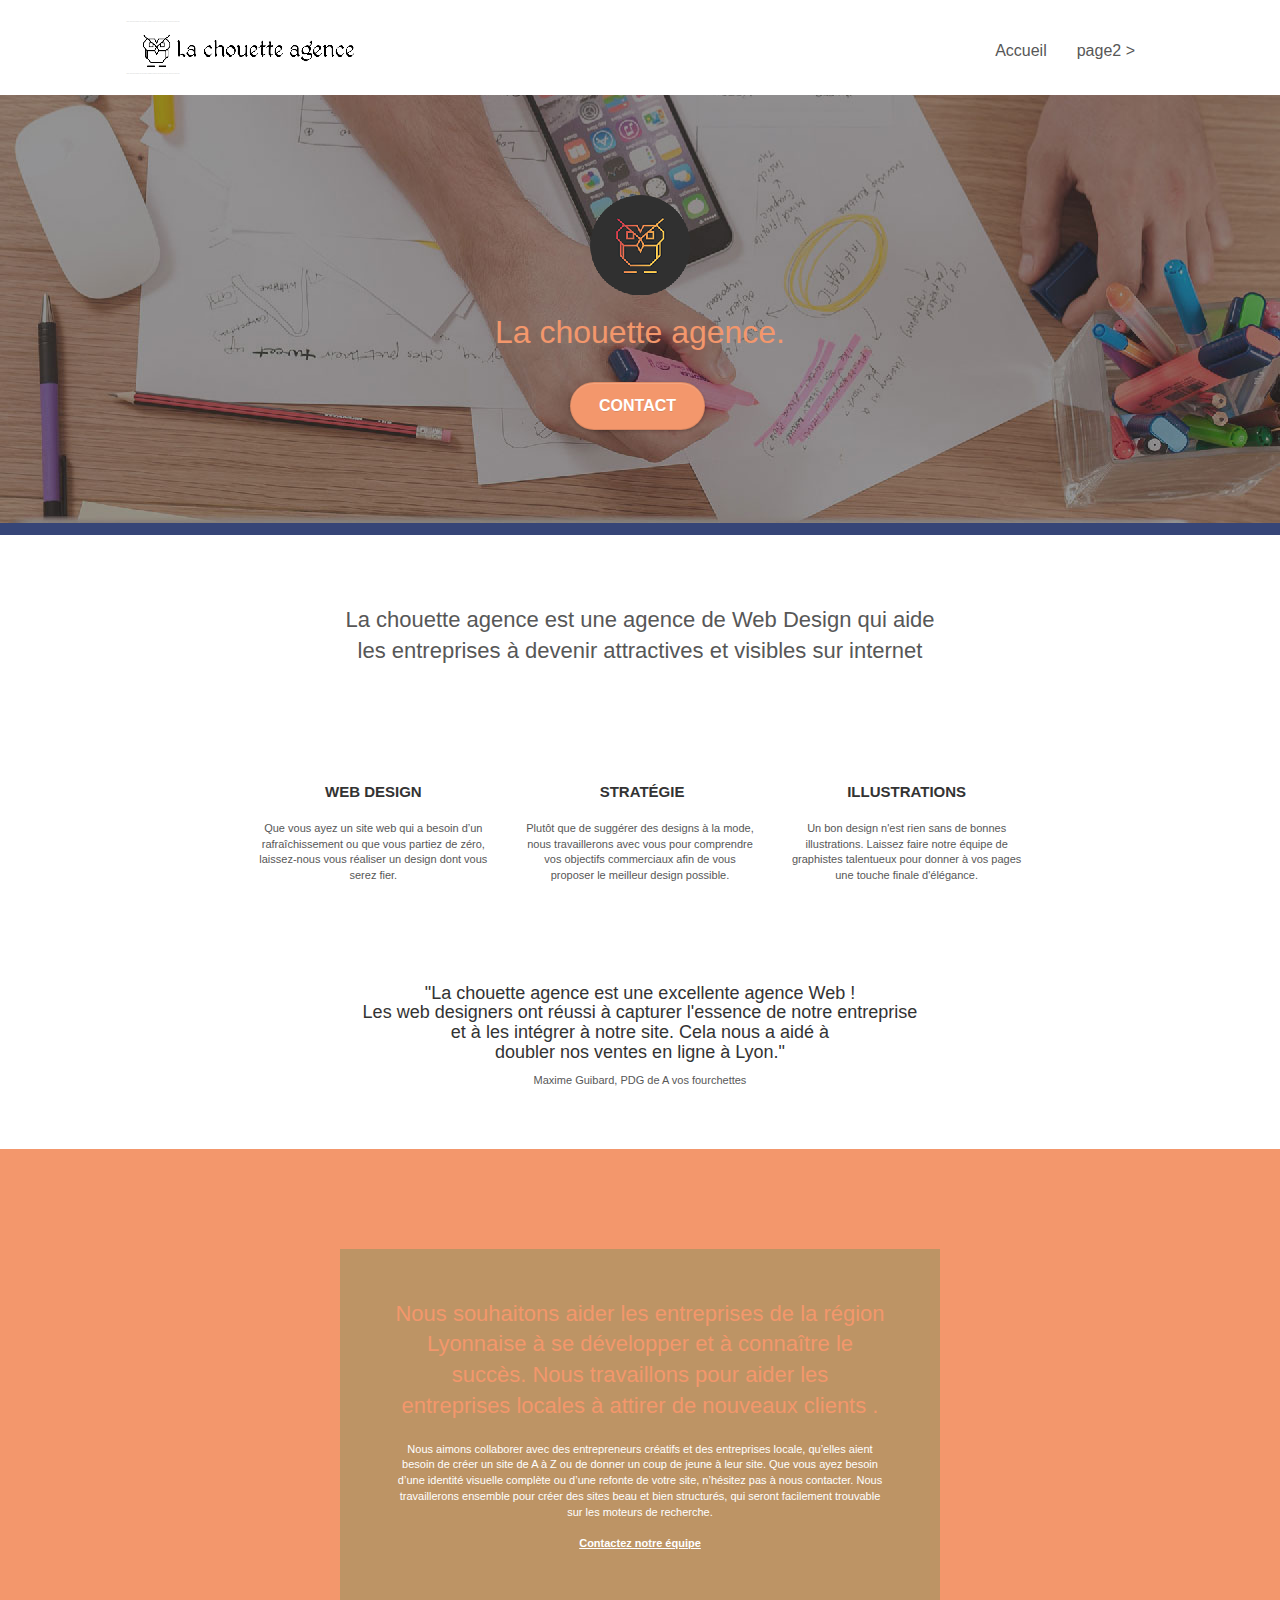
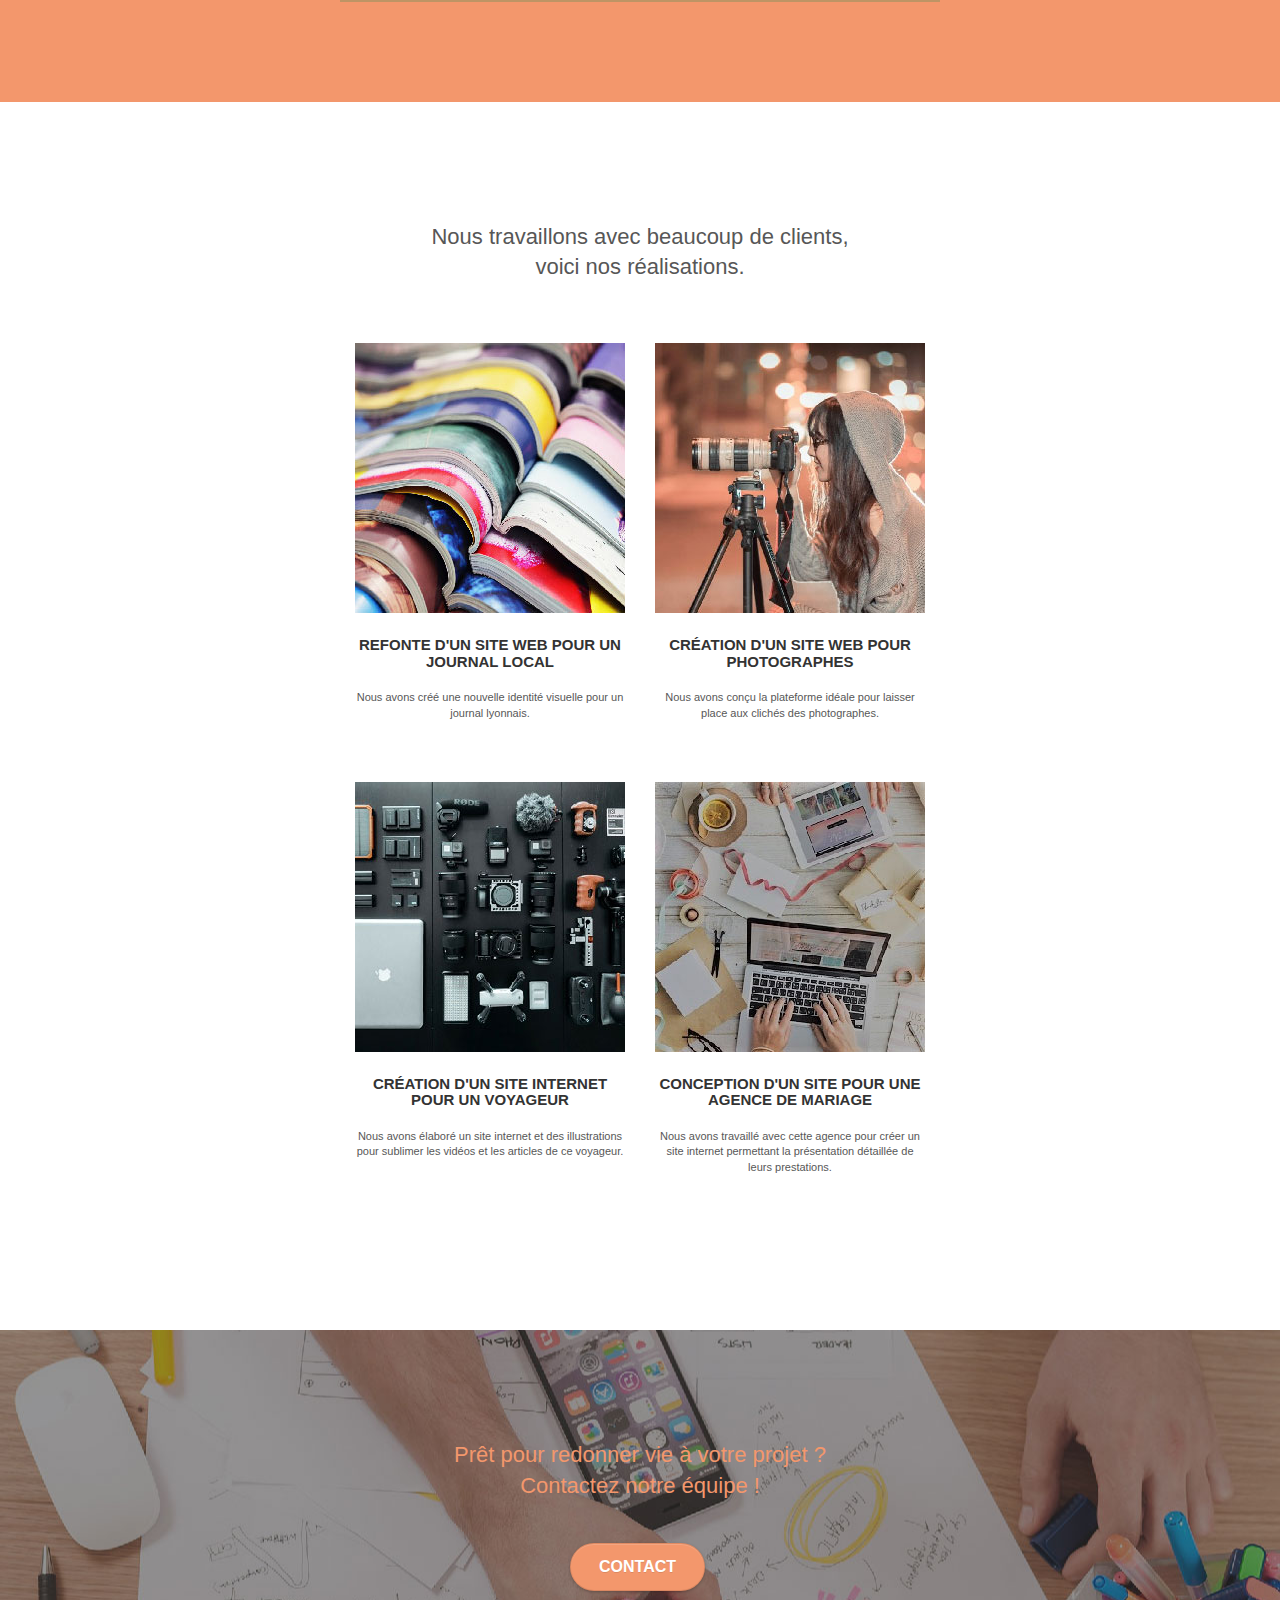
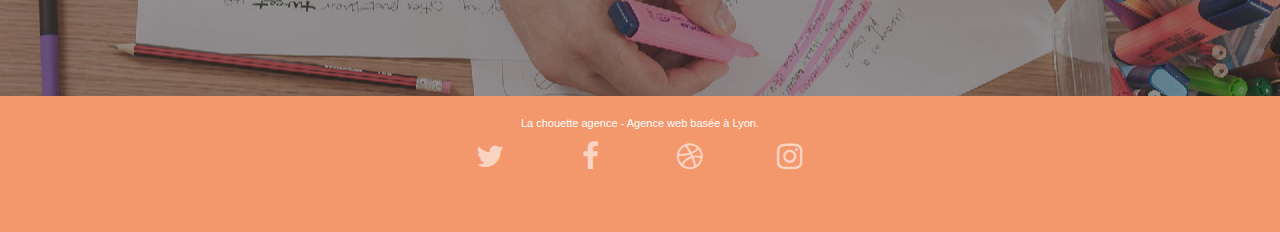
==== commit 2ebb1549: "Suppression des liens spam footer" ====
--- a/index.html
+++ b/index.html
@@ -249,45 +249,7 @@
 					</div>
 					<div class="keywords" style="color:#F3976C;">Agence web à paris, stratégie web, web design, illustrations, design de site web, site web, web, internet, site internet, site</div>
 				</div>
-				<div class="row">
-					<div class="col-sm-4">
-						Partenaires
-							<ul>
-								<li><a href="voiture.com">voiture.com</a></li>
-								<li><a href="pizza.com">pizza.com</a></li>
-								<li><a href="matoiture.com">matoiture.com</a></li>
-								<li><a href="immobilierseo.com">immobilierseo.com</a></li>
-							</ul>		
-					</div>
-					<div class="col-sm-4">
-						Annuaires liste 1
-						<ul>
-							<li><a href="annuaireagence.com">annuaireagence.com</a></li>
-							<li><a href="annuaireseo.com">annuaireseo.com</a></li>
-							<li><a href="annuairemarketing.com">annuairemarketing.com</a></li>
-							<li><a href="123seoture.com">123seo.com</a></li>
-							<li><a href="123site.com">123site.com</a></li>
-							<li><a href="annuairewordpress.com">annuairewordpress.com</a></li>
-							<li><a href="listeagence.com">listeagence.com</a></li>
-							<li><a href="meilleuresagencesparis.com">meilleuresagencesparis.com</a></li>
-							<li><a href="listeseo.com">listeseo.com</a></li>
-						</ul>
-					</div>
-					<div class="col-sm-4">
-						Annuaires liste 2
-						<ul>
-							<li><a href="betterseo.com">betterseo.com</a></li>
-							<li><a href="ameliorerseo.com">ameliorerseo.com</a></li>
-							<li><a href="seojuicelien.com">seojuicelien.com</a></li>
-							<li><a href="meilleursliens.com">meilleursliens.com</a></li>
-							<li><a href="liensagogo.com">liensagogo.com</a></li>
-							<li><a href="backlink.com">backlink.com</a></li>
-							<li><a href="linkjuiceannuaire.com">linkjuiceannuaire.com</a></li>
-							<li><a href="remontersurgoogle.com">remontersurgoogle.com</a></li>
-							<li><a href="vraiseofiable.com">vraiseofiable.com</a></li>
-						</ul>
-					</div>
-				</div>
+				
 			</div>
 		</div>
 	</div>
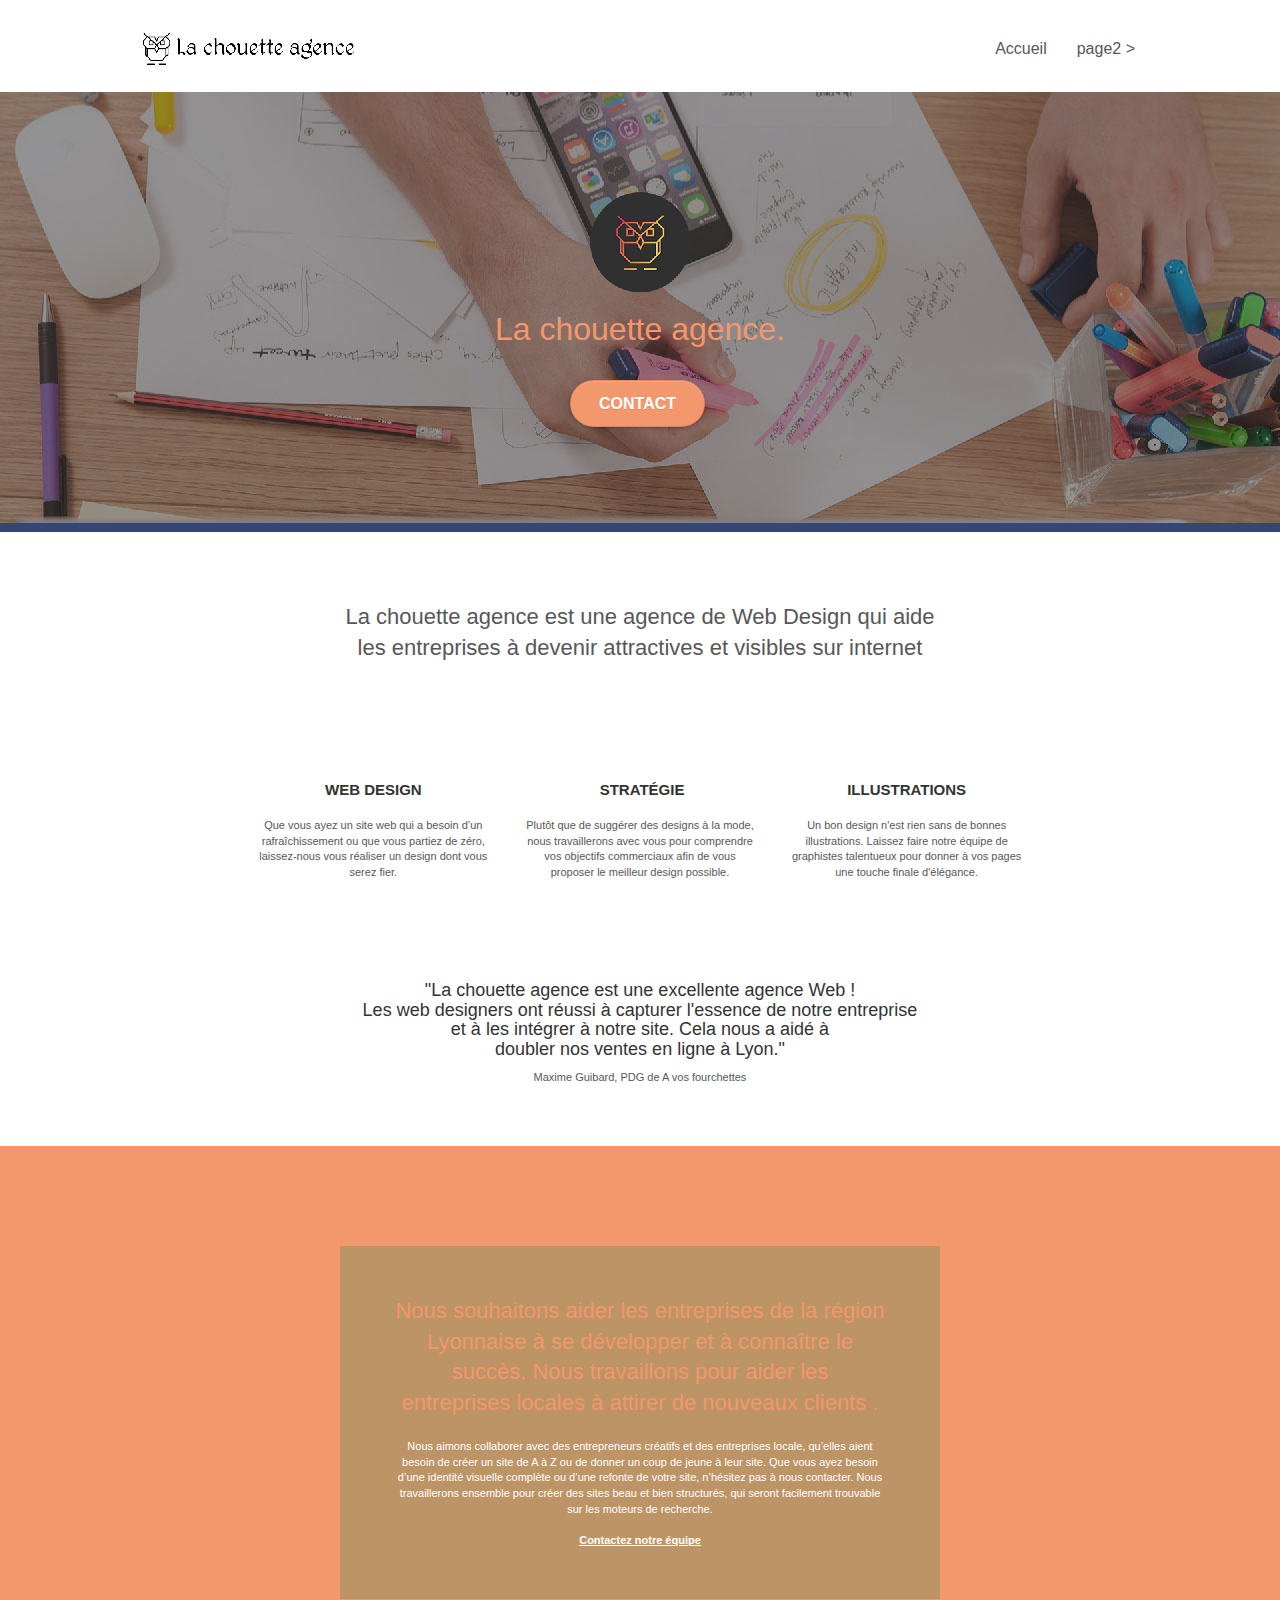
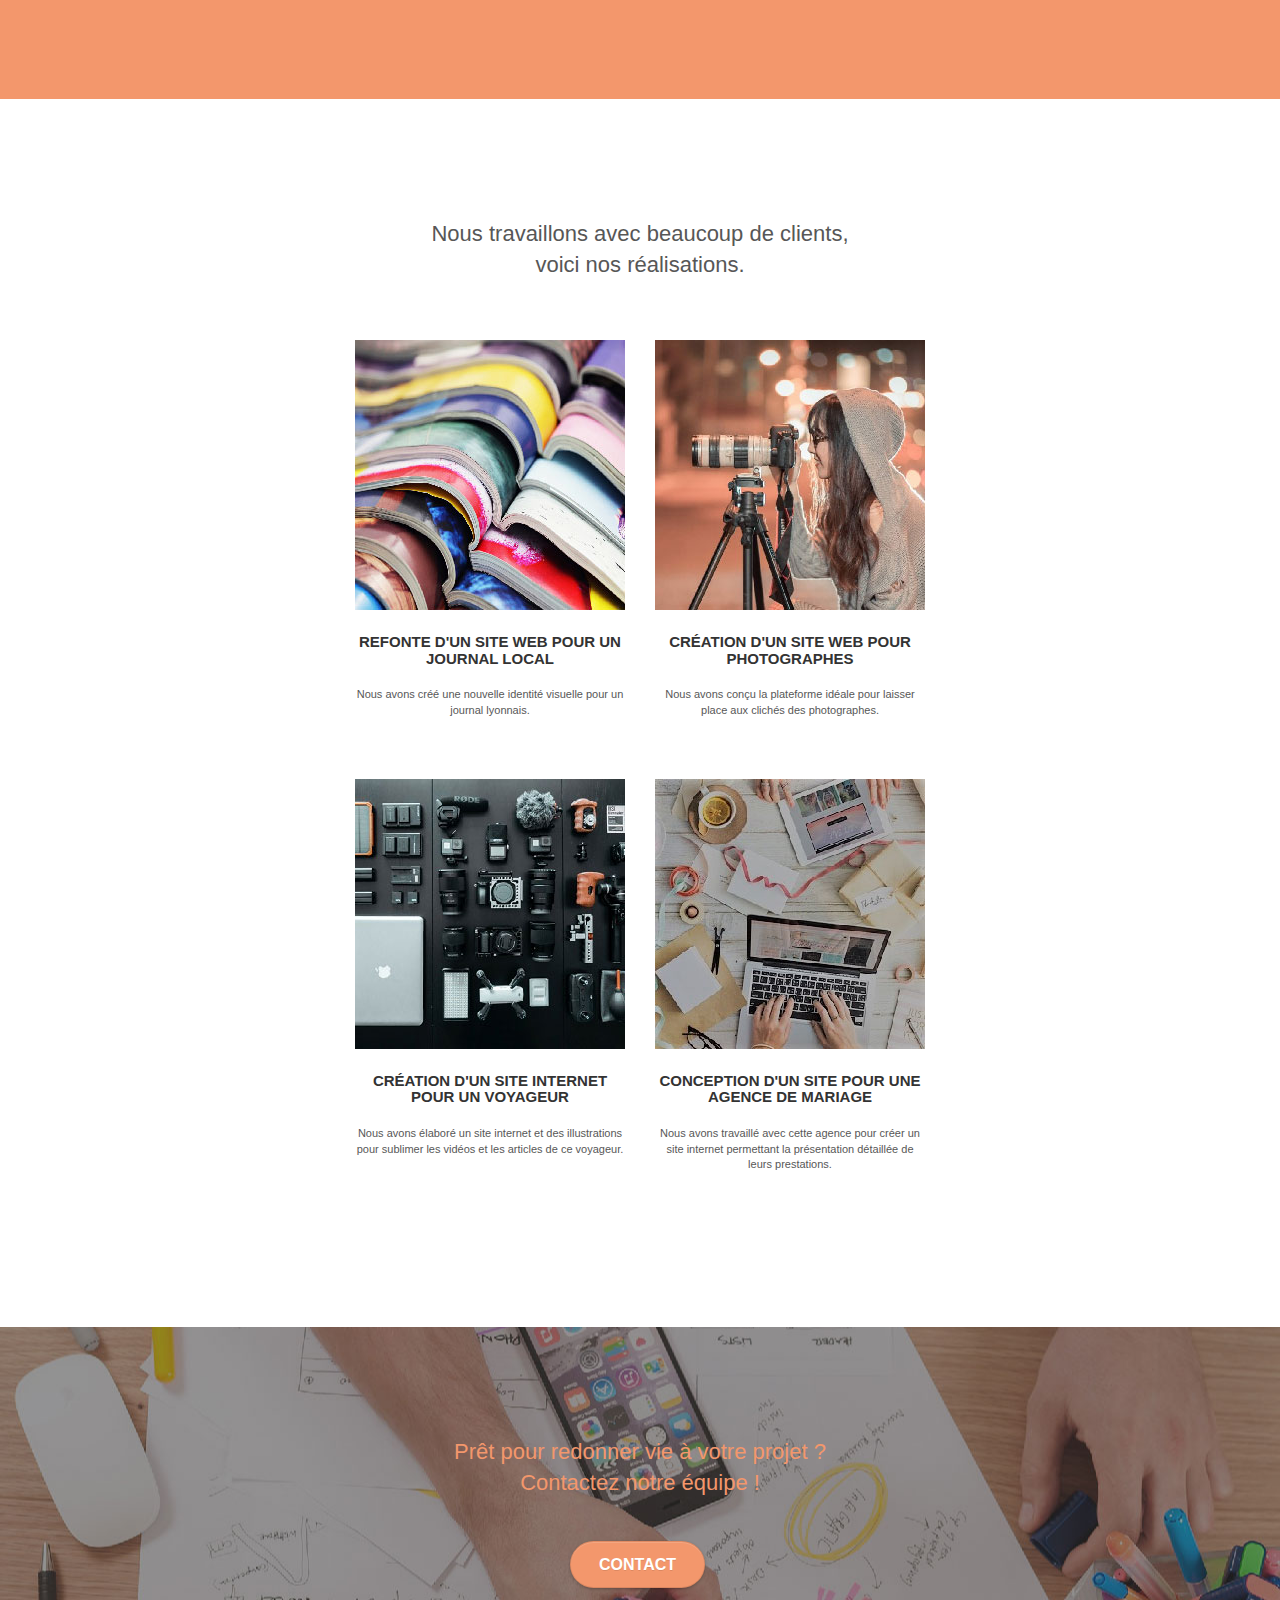
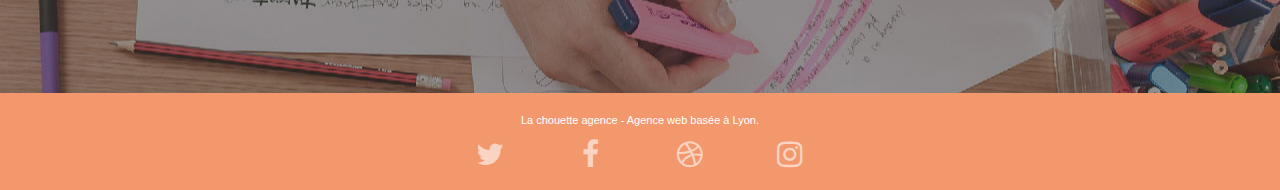
==== commit a5cf1393: "Suppression des div Keywords" ====
--- a/index.html
+++ b/index.html
@@ -35,9 +35,7 @@
 
 		<nav class="navbar row">
 			<div class="navbar-header">
-				<div class="keywords" style="color:#cccccc;font-size:1px;">Agence web à paris, stratégie web, web design, illustrations, design de site web, site web, web, internet, site internet, site</div>
 				<a class="navbar-brand" href="index.html"><img src="img/la-chouette-agence.png" alt="paris web design logo agence web meilleure agence" height="40" /></a>
-				<div class="keywords" style="color:#cccccc;font-size:1px;">Agence web à paris, stratégie web, web design, illustrations, design de site web, site web, web, internet, site internet, site</div>
 				<button id="nav-toggle" type="button" class="ui-navbar-toggle navbar-toggle" data-toggle="collapse" data-target=".navbar-1">
 					<span class="sr-only">Toggle navigation</span><span class="icon-bar"></span><span class="icon-bar"></span><span class="icon-bar"></span>
 				</button>
@@ -247,7 +245,6 @@
 							<a class="social" href="index.html"><span class="fa fa-instagram icon-md"></span></a>
 						</div>
 					</div>
-					<div class="keywords" style="color:#F3976C;">Agence web à paris, stratégie web, web design, illustrations, design de site web, site web, web, internet, site internet, site</div>
 				</div>
 				
 			</div>
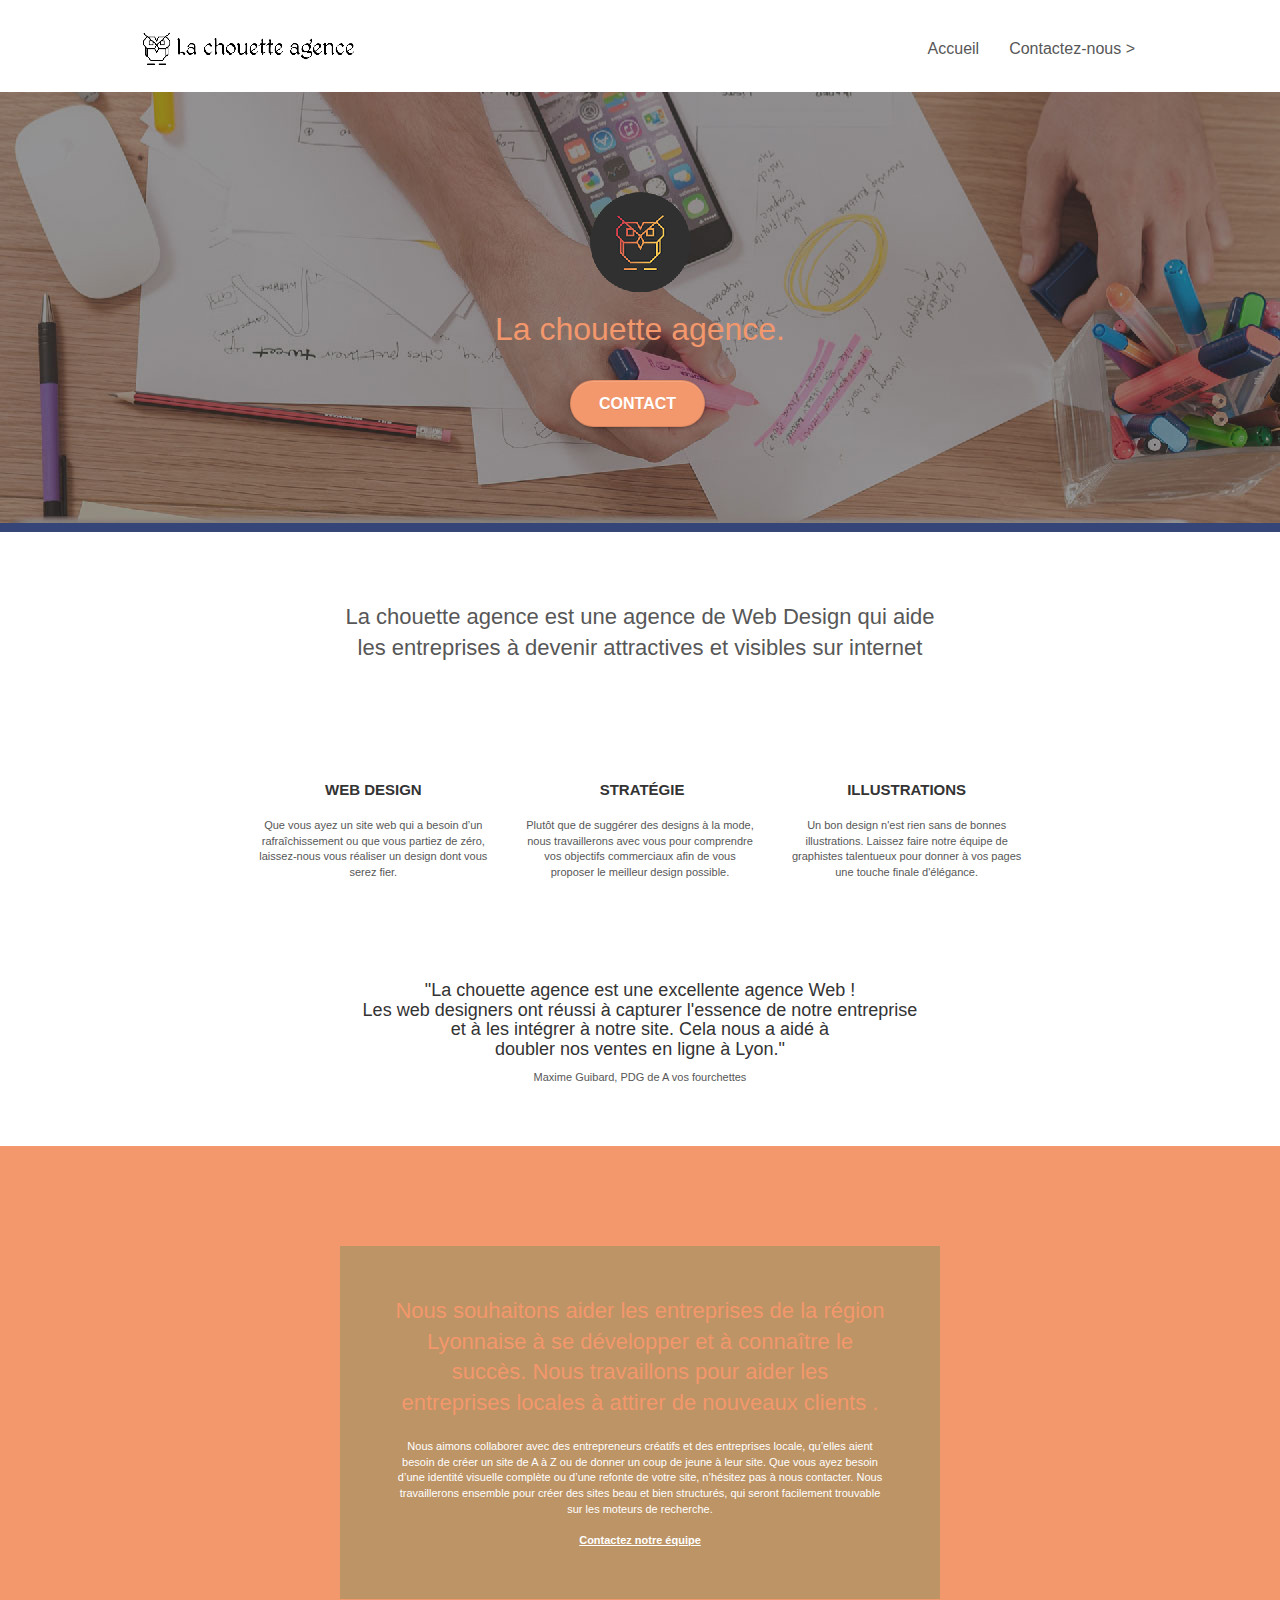
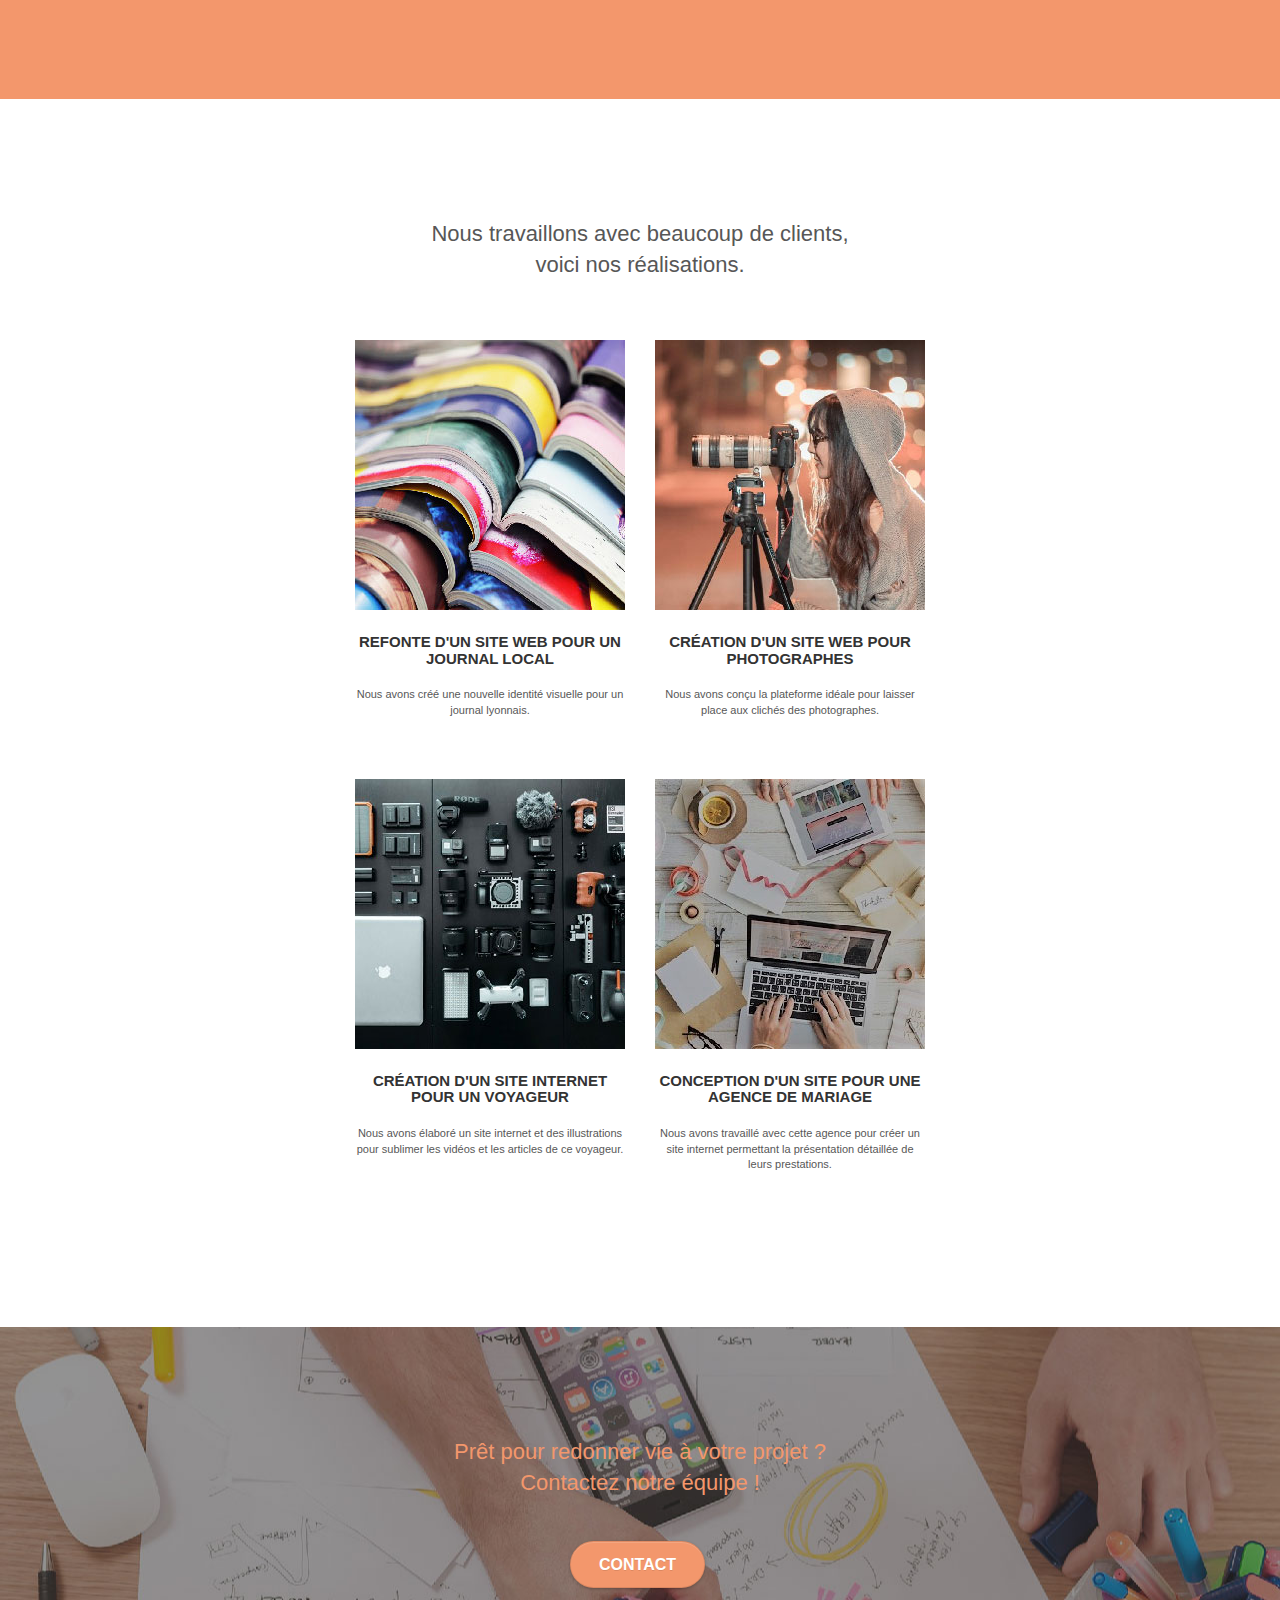
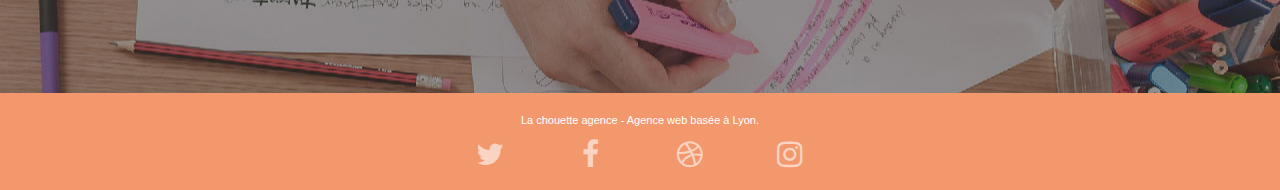
==== commit 3e3f5eac: "Mise en place des titres" ====
--- a/index.html
+++ b/index.html
@@ -2,8 +2,8 @@
 <html lang="Default">
 <head>
     <meta charset="utf-8">
-    <meta name="keywords" content="seo, google, site web, site internet, agence design paris, agence design, agence design,agence design,agence design,agence design,agence design,agence design,agence design,agence design">
-    <meta name="description" content="">
+    <meta name="keywords" content="site web, Entreprise design, identité visuelle, agence design lyon, webdesign, chouette agence, Lyon">
+    <meta name="description" content="Une Agence de webdesign, basée au coeur de Lyon, ayant pour objectif d'aider les entrepreneurs à adopter une identité visuelle, devenir plus attractif et visible sur internet en les accompagnant dans la création et le développement de leurs sites. ">
     <meta name="viewport" content="width=device-width, initial-scale=1.0, viewport-fit=cover">
     <link rel="shortcut icon" type="image/png" href="favicon.jpg">
     
@@ -17,7 +17,7 @@
 	<script defer src="./js/blocs.min.js"></script>
 	<script defer src="./js/gmaps.js"></script>
 
-    <title>.</title>
+    <title>La Chouette Agence - Entreprise de webdesign sur Lyon</title>
 
     
 <!-- Analytics -->
@@ -48,7 +48,7 @@
 					<li>
 					</li>
 					<li>
-						<a href="page2.html">page2 &gt;</a>
+						<a href="page2.html">Contactez-nous &gt;</a>
 					</li>
 				</ul>
 			</div>
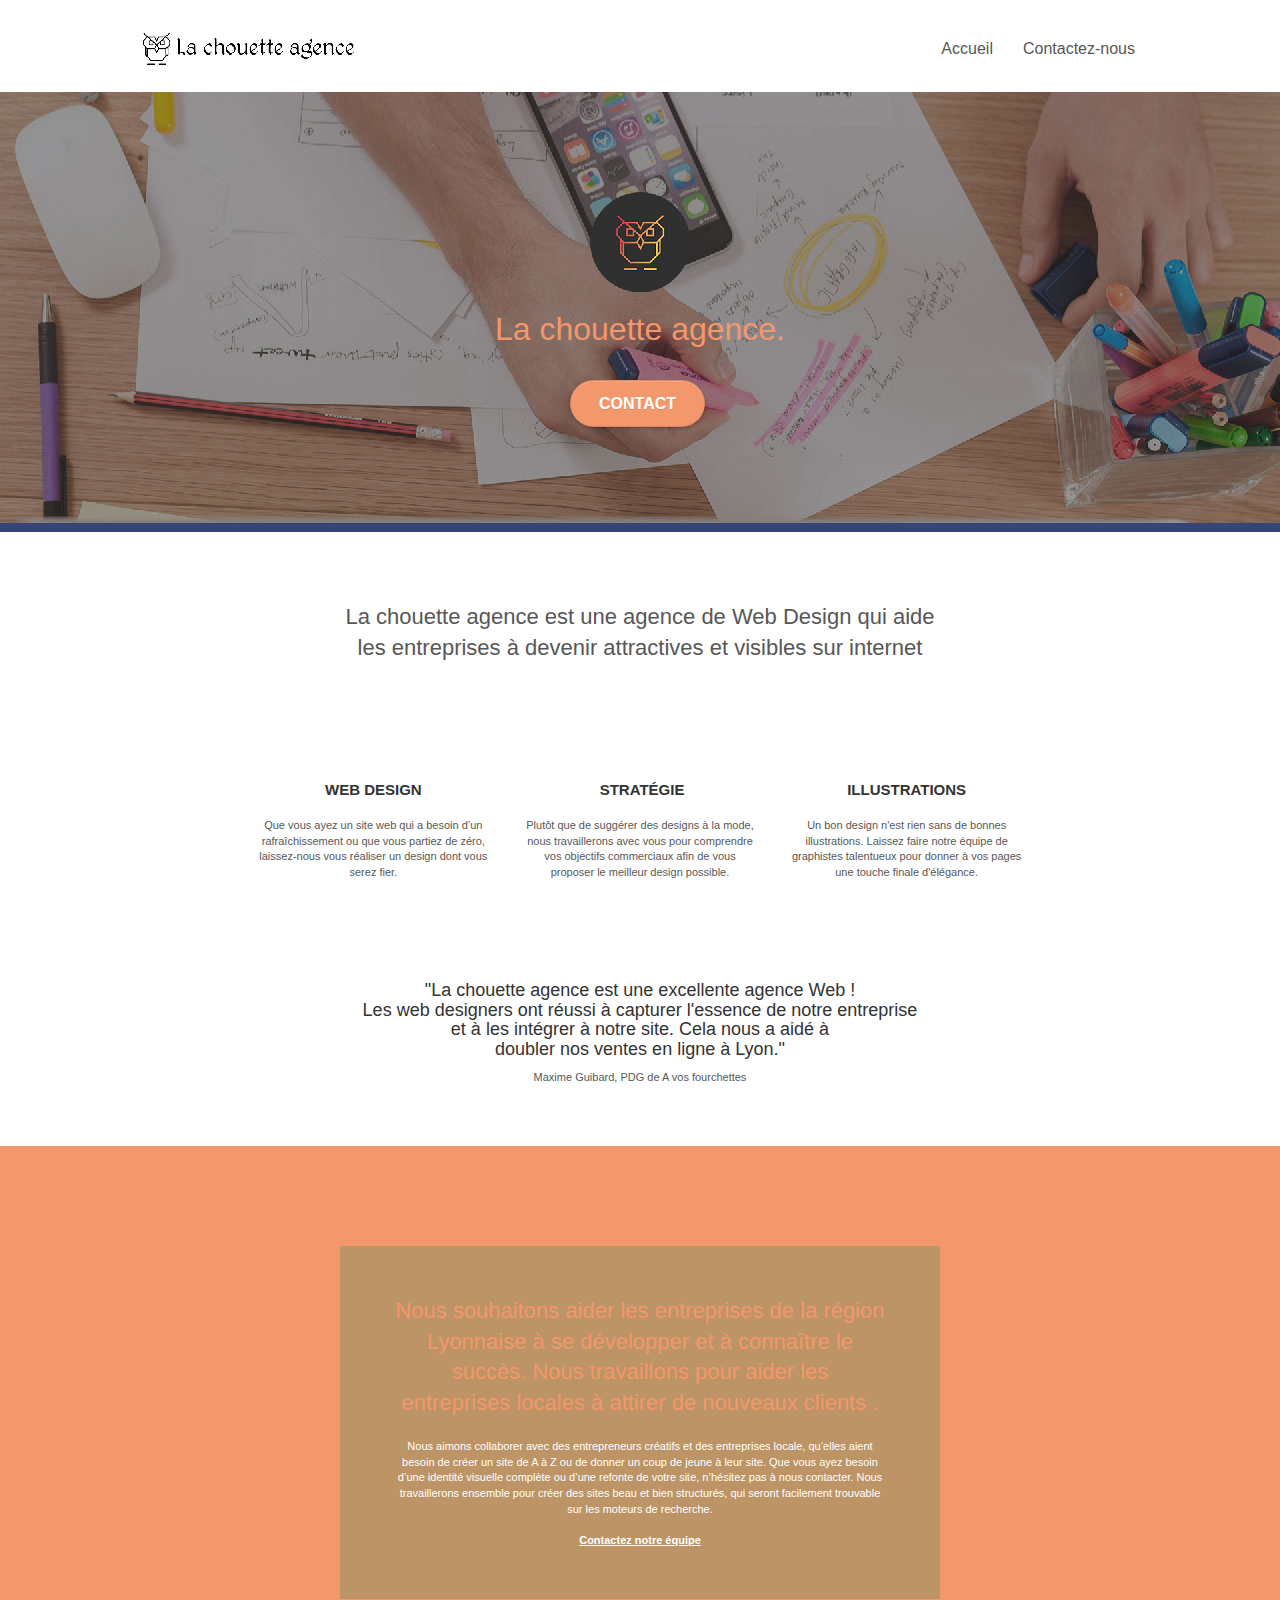
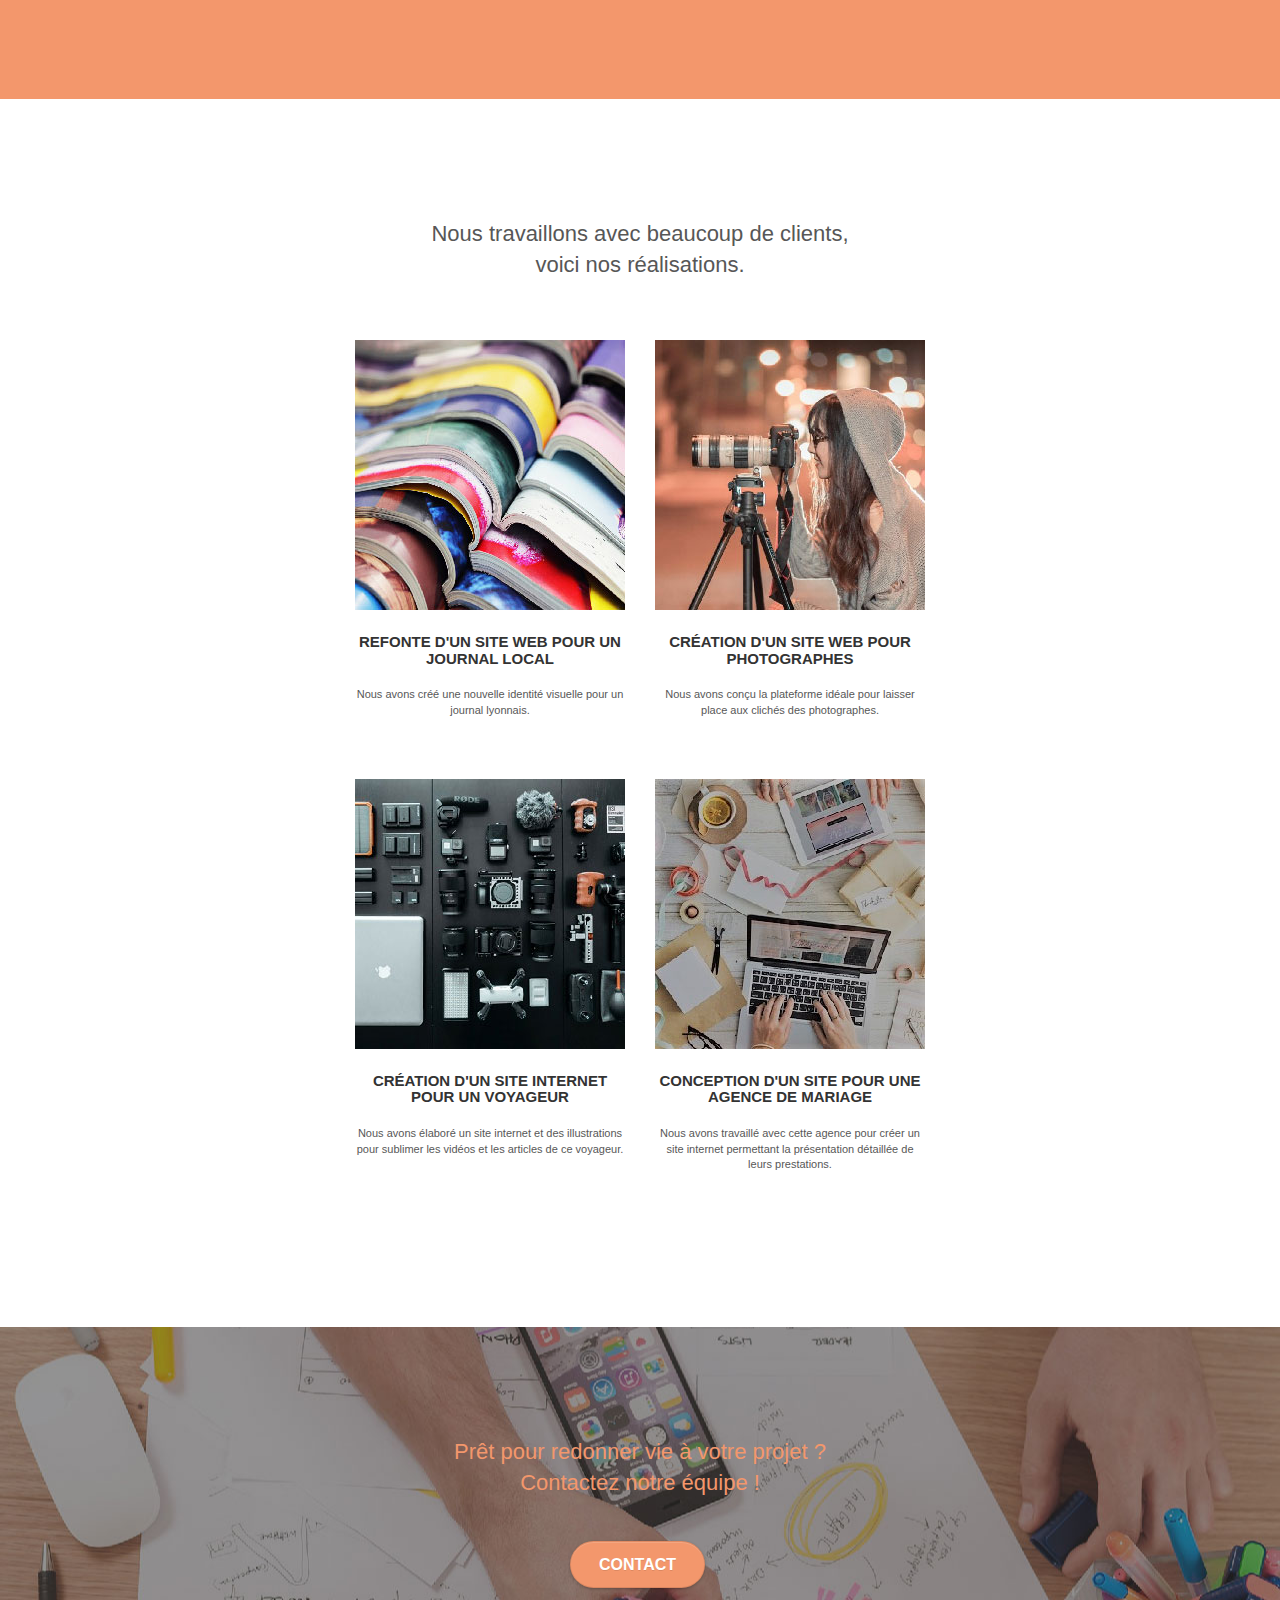
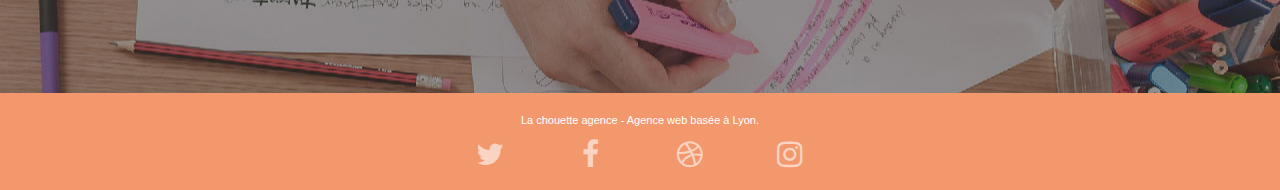
==== commit 3f26fdcf: "Mise en place de la navigation" ====
--- a/index.html
+++ b/index.html
@@ -48,7 +48,7 @@
 					<li>
 					</li>
 					<li>
-						<a href="page2.html">Contactez-nous &gt;</a>
+						<a href="page2.html">Contactez-nous </a>
 					</li>
 				</ul>
 			</div>
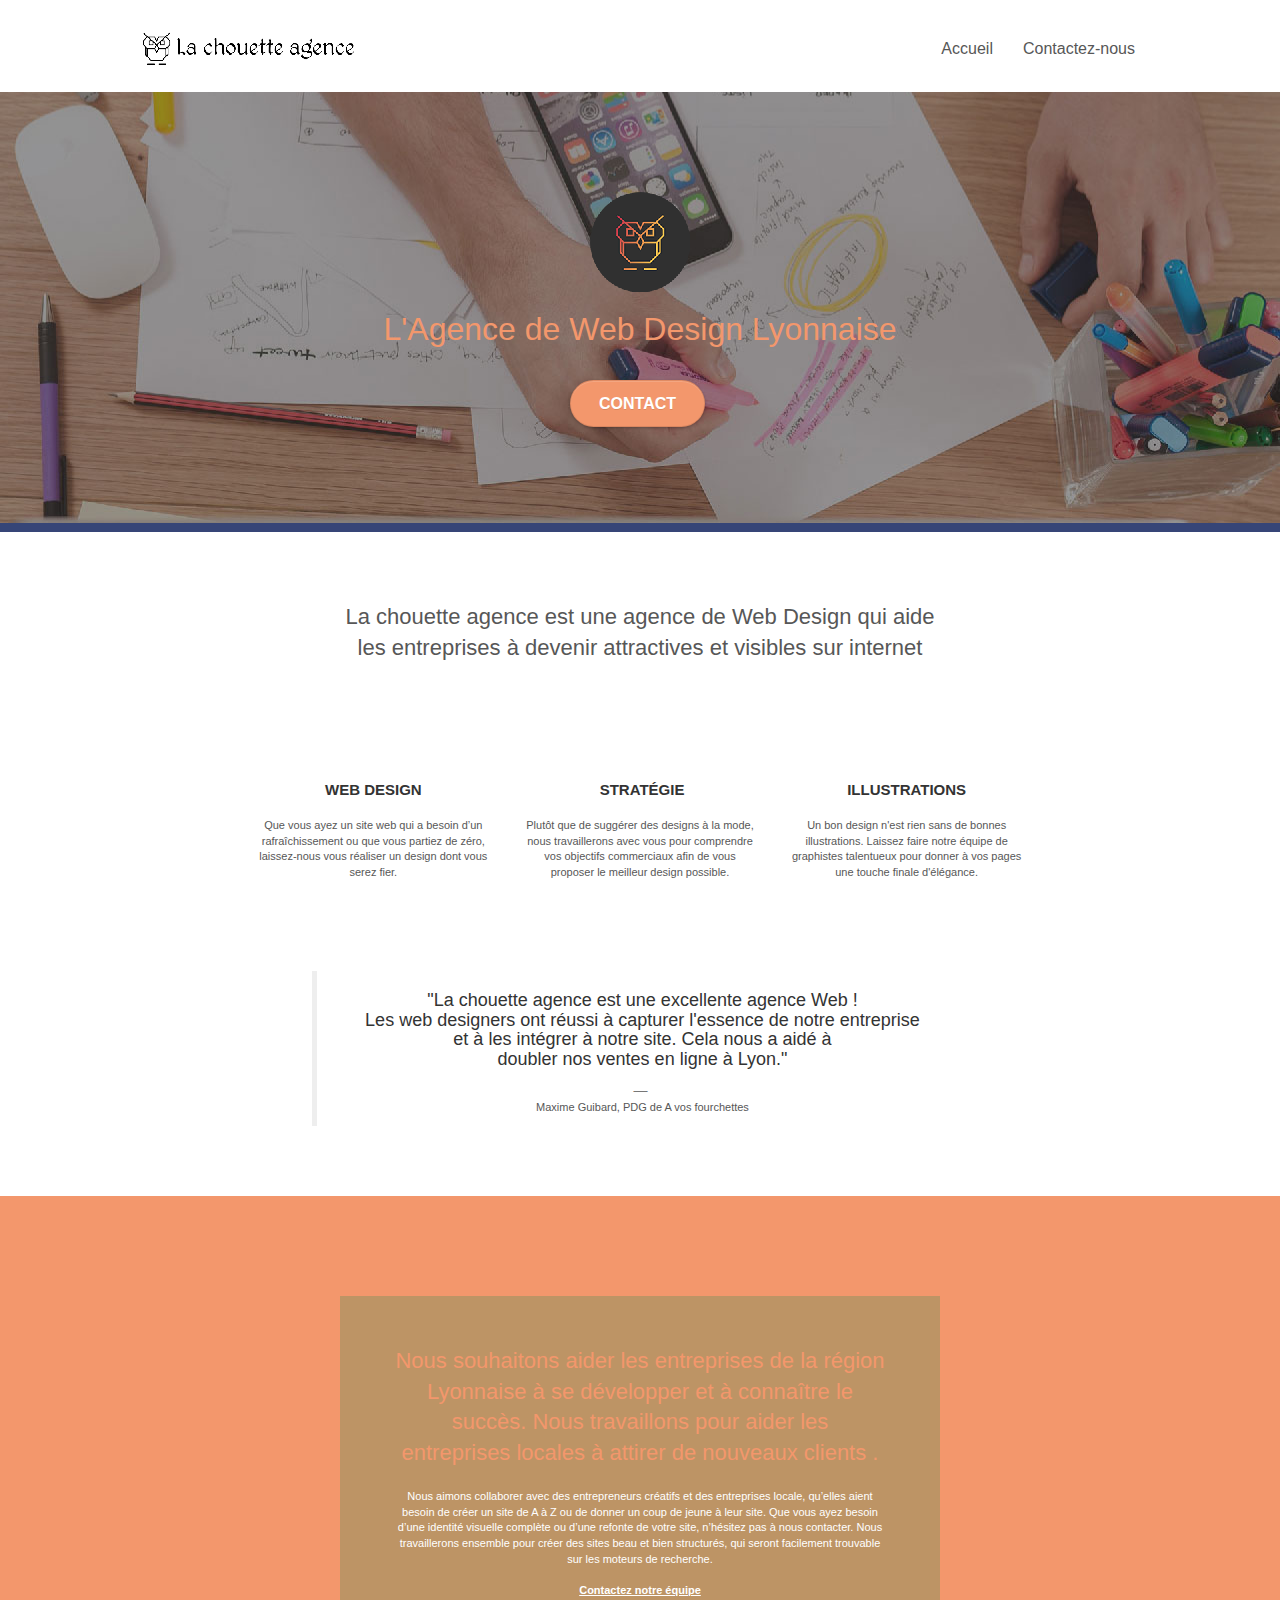
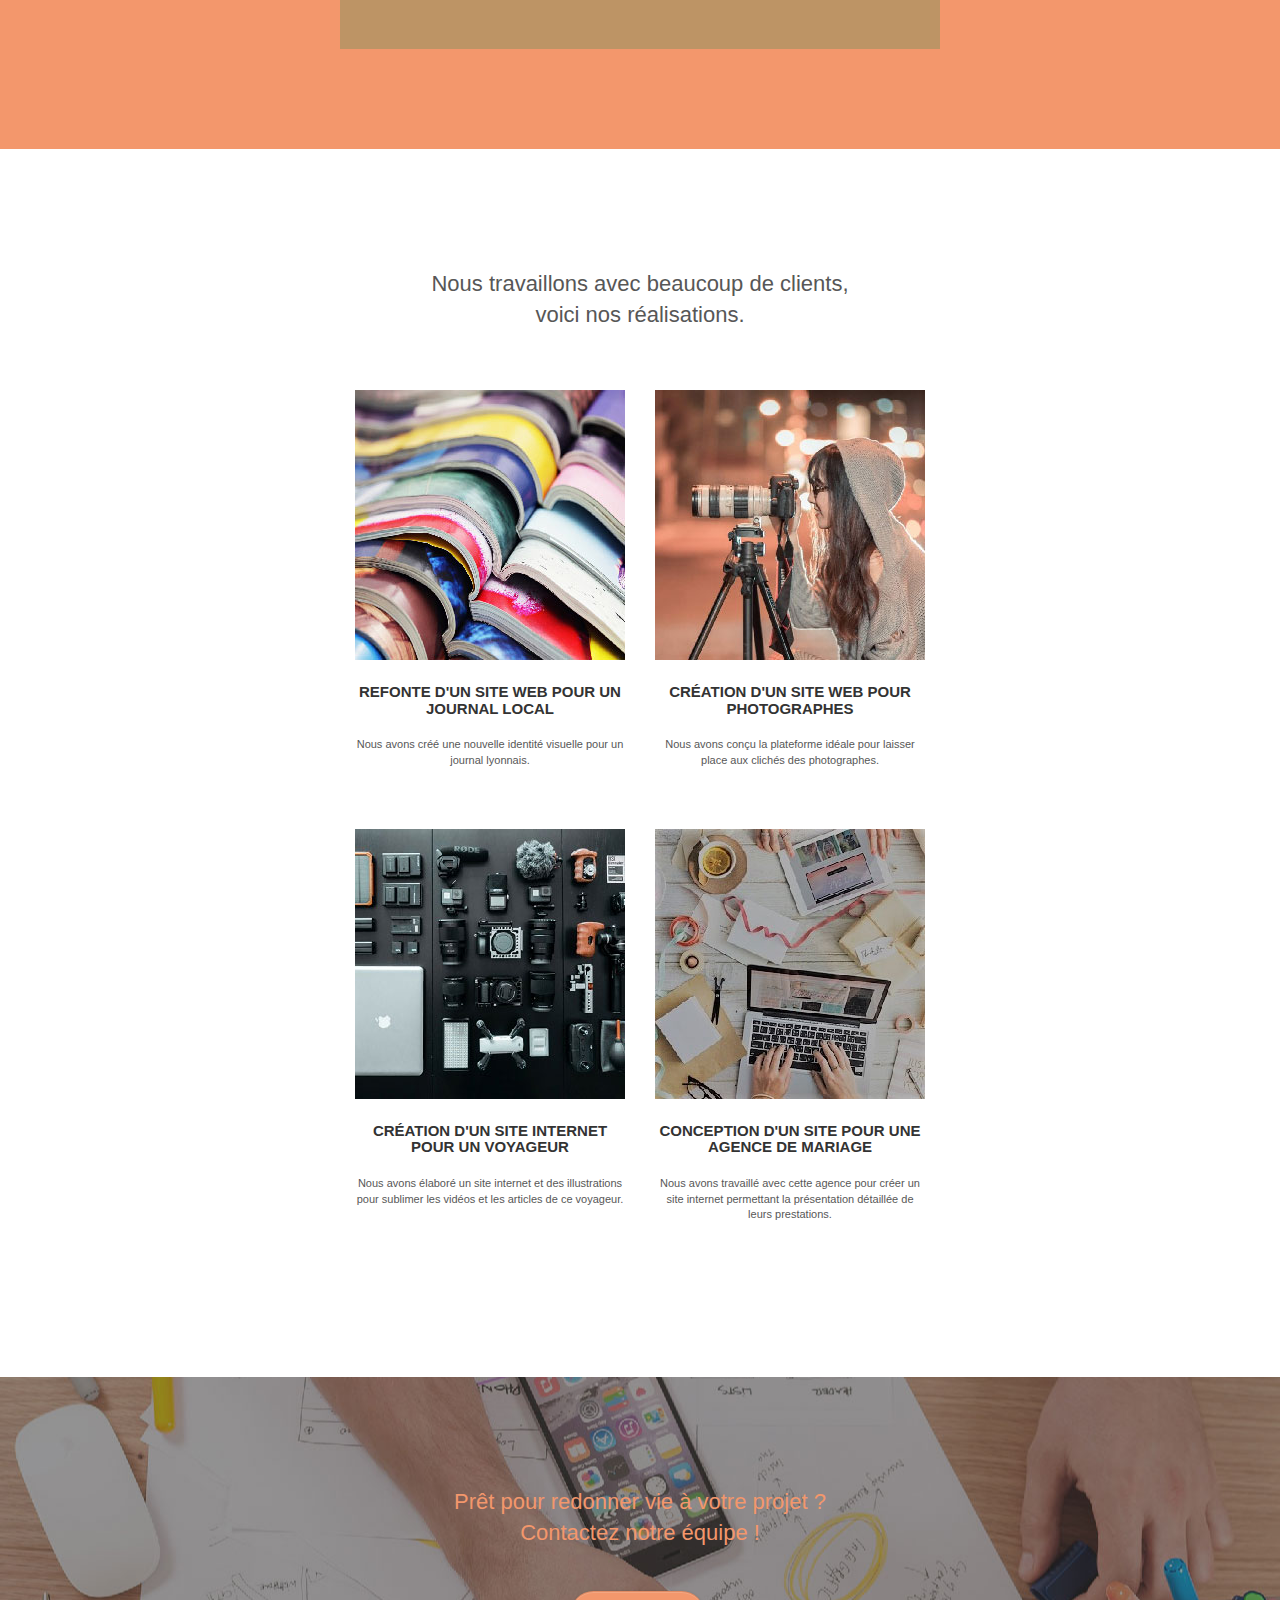
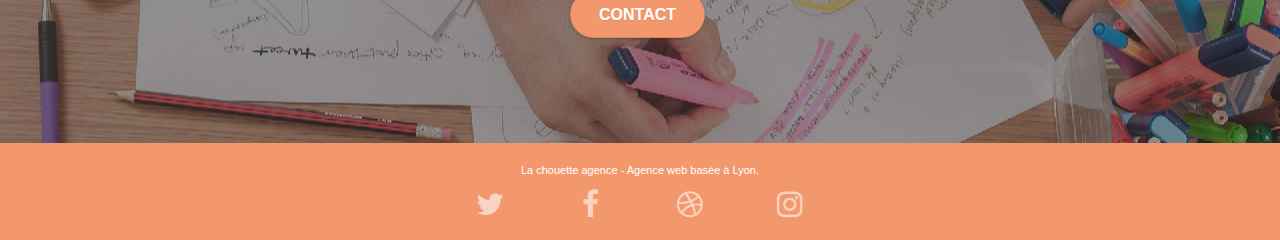
==== commit 400a918d: "Remplacement des attirbuts ALT" ====
--- a/index.html
+++ b/index.html
@@ -1,10 +1,11 @@
 <!doctype html>
-<html lang="Default">
+<html lang="fr">
 <head>
     <meta charset="utf-8">
     <meta name="keywords" content="site web, Entreprise design, identité visuelle, agence design lyon, webdesign, chouette agence, Lyon">
     <meta name="description" content="Une Agence de webdesign, basée au coeur de Lyon, ayant pour objectif d'aider les entrepreneurs à adopter une identité visuelle, devenir plus attractif et visible sur internet en les accompagnant dans la création et le développement de leurs sites. ">
     <meta name="viewport" content="width=device-width, initial-scale=1.0, viewport-fit=cover">
+	<meta name="robots" content="index, follow">
     <link rel="shortcut icon" type="image/png" href="favicon.jpg">
     
 	<link rel="stylesheet" href="https://cdnjs.cloudflare.com/ajax/libs/twitter-bootstrap/3.3.5/css/bootstrap.min.css">
@@ -35,7 +36,7 @@
 
 		<nav class="navbar row">
 			<div class="navbar-header">
-				<a class="navbar-brand" href="index.html"><img src="img/la-chouette-agence.png" alt="paris web design logo agence web meilleure agence" height="40" /></a>
+				<a class="navbar-brand" href="index.html"><img src="img/la-chouette-agence.png" alt="Logo de la Chouette Agence" height="40" /></a>
 				<button id="nav-toggle" type="button" class="ui-navbar-toggle navbar-toggle" data-toggle="collapse" data-target=".navbar-1">
 					<span class="sr-only">Toggle navigation</span><span class="icon-bar"></span><span class="icon-bar"></span><span class="icon-bar"></span>
 				</button>
@@ -62,9 +63,9 @@
 	<div class="container bloc-lg">
 		<div class="row tight-width-whitespace">
 			<div class="col-sm-12">
-				<img src="img/logo.png" class="center-block image-resize-mode" width="100" alt="La chouette agence, agence web paris, création logo paris" />
+				<img src="img/logo.png" class="center-block image-resize-mode" width="100" alt="Logo secondaire de La Chouette Agence" />
 				<h1 class="text-center hero-bloc-text tc-white ">
-					La chouette agence.
+					L'Agence de Web Design Lyonnaise
 				</h1>
 				<div class="text-center">
 					<a href="page2.html" class="btn btn-lg btn-clean btn-rd cta-hero btn-atomic-tangerine" id="cta-hero">Contact</a>
@@ -120,11 +121,13 @@
 		</div>
 		<div class="row voffset-lg voffset">
 			<div class="col-xs-12 col-md-8 col-md-offset-2 text-center">
+				<blockquote class="blockquote">
 				<h4>"La chouette agence est une excellente agence Web !</br>
 					Les web designers ont réussi à capturer l'essence de notre entreprise </br>
 					et à les intégrer à notre site. Cela nous a aidé à</br>
 					doubler nos ventes en ligne à Lyon."</h4>
-				<p>Maxime Guibard, PDG de A vos fourchettes</p>
+					<footer class="blockquote-footer"><p>Maxime Guibard, PDG de A vos fourchettes</p></footer>
+				</blockquote>
 
 			</div>
 		</div>
@@ -159,7 +162,7 @@
 		</div>
 		<div class="row tight-width-whitespace portfolio-row">
 			<div class="col-sm-6">
-				<a href="#" data-lightbox="img/1.jpg" data-gallery-id="gallery-1" data-caption="Refonte d'un site web pour un journal local" data-frame="snapshot-lb"><img src="img/1.jpg" alt="paris web design logo agence web meilleure agence et refonte site web journal" class="img-responsive portfolio-thumb" /></a>
+				<a href="#" data-lightbox="img/1.jpg" data-gallery-id="gallery-1" data-caption="Refonte d'un site web pour un journal local" data-frame="snapshot-lb"><img src="img/1.jpg" alt="Photo illustrant la refonte d'un site web pour un journal local" class="img-responsive portfolio-thumb" /></a>
 				<h3 class="mg-md text-center">
 					Refonte d'un site web pour un journal local
 				</h3>
@@ -168,7 +171,7 @@
 				</p>
 			</div>
 			<div class="col-sm-6">
-				<a href="#" data-lightbox="img/2.jpg" data-gallery-id="gallery-1" data-caption="Création d'un site web pour photographes" data-frame="snapshot-lb"><img src="img/2.jpg" class="img-responsive portfolio-thumb" alt="paris web design logo agence web meilleure agence, Création d'un site web pour photographes" /></a>
+				<a href="#" data-lightbox="img/2.jpg" data-gallery-id="gallery-1" data-caption="Création d'un site web pour photographes" data-frame="snapshot-lb"><img src="img/2.jpg" class="img-responsive portfolio-thumb" alt="Photo illustrant la création d'un site web pour photographes " /></a>
 				<h3 class="mg-md text-center">
 					Création d'un site web pour photographes
 				</h3>
@@ -179,7 +182,7 @@
 		</div>
 		<div class="row tight-width-whitespace portfolio-row">
 			<div class="col-sm-6">
-				<a href="#" data-lightbox="img/3.jpg" data-gallery-id="gallery-1" data-caption="Création d'un site internet pour un voyageur" data-frame="snapshot-lb"><img src="img/3.jpg" class="img-responsive portfolio-thumb" alt="paris web design logo agence web meilleure agence, Création d'un site web pour voyageur"/></a>
+				<a href="#" data-lightbox="img/3.jpg" data-gallery-id="gallery-1" data-caption="Création d'un site internet pour un voyageur" data-frame="snapshot-lb"><img src="img/3.jpg" class="img-responsive portfolio-thumb" alt="Photo illustrant la création d'un site web pour un voyageur"/></a>
 				<h3 class="mg-md text-center">
 					Création d'un site internet pour un voyageur
 				</h3>
@@ -188,7 +191,7 @@
 				</p>
 			</div>
 			<div class="col-sm-6">
-				<a href="#" data-lightbox="img/4.jpg" data-gallery-id="gallery-1" data-caption="Conception d'un site pour une agence de mariage" data-frame="snapshot-lb"><img src="img/4.jpg" class="img-responsive portfolio-thumb" alt="paris web design logo agence web meilleure agence, Création d'un site web pour agence de mariage" /></a>
+				<a href="#" data-lightbox="img/4.jpg" data-gallery-id="gallery-1" data-caption="Conception d'un site pour une agence de mariage" data-frame="snapshot-lb"><img src="img/4.jpg" class="img-responsive portfolio-thumb" alt="Photo illustrant la création d'un site web pour agence de mariage" /></a>
 				<h3 class="mg-md text-center">
 					Conception d'un site pour une agence de mariage
 				</h3>
@@ -227,22 +230,22 @@
 				<div class="row row-no-gutters social">
 					<div class="col-sm-3">
 						<div class="text-center">
-							<a class="social" href="index.html"><span class="fa fa-twitter icon-md"></span></a>
-						</div>
-					</div>
-					<div class="col-sm-3">
-						<div class="text-center">
-							<a class="social" href="index.html"><span class="fa fa-facebook icon-md"></span></a>
-						</div>
-					</div>
-					<div class="col-sm-3">
-						<div class="text-center">
-							<a class="social" href="index.html"><span class="fa fa-dribbble icon-md"></span></a>
-						</div>
-					</div>
-					<div class="col-sm-3">
-						<div class="text-center">
-							<a class="social" href="index.html"><span class="fa fa-instagram icon-md"></span></a>
+							<a aria-label="twitter" class="social" href="index.html"><span class="fa fa-twitter icon-md"></span></a>
+						</div>
+					</div>
+					<div class="col-sm-3">
+						<div class="text-center">
+							<a aria-label="facebook" class="social" href="index.html"><span class="fa fa-facebook icon-md"></span></a>
+						</div>
+					</div>
+					<div class="col-sm-3">
+						<div class="text-center">
+							<a aria-label="dribble" class="social" href="index.html"><span class="fa fa-dribbble icon-md"></span></a>
+						</div>
+					</div>
+					<div class="col-sm-3">
+						<div class="text-center">
+							<a aria-label="instagram" class="social" href="index.html"><span class="fa fa-instagram icon-md"></span></a>
 						</div>
 					</div>
 				</div>
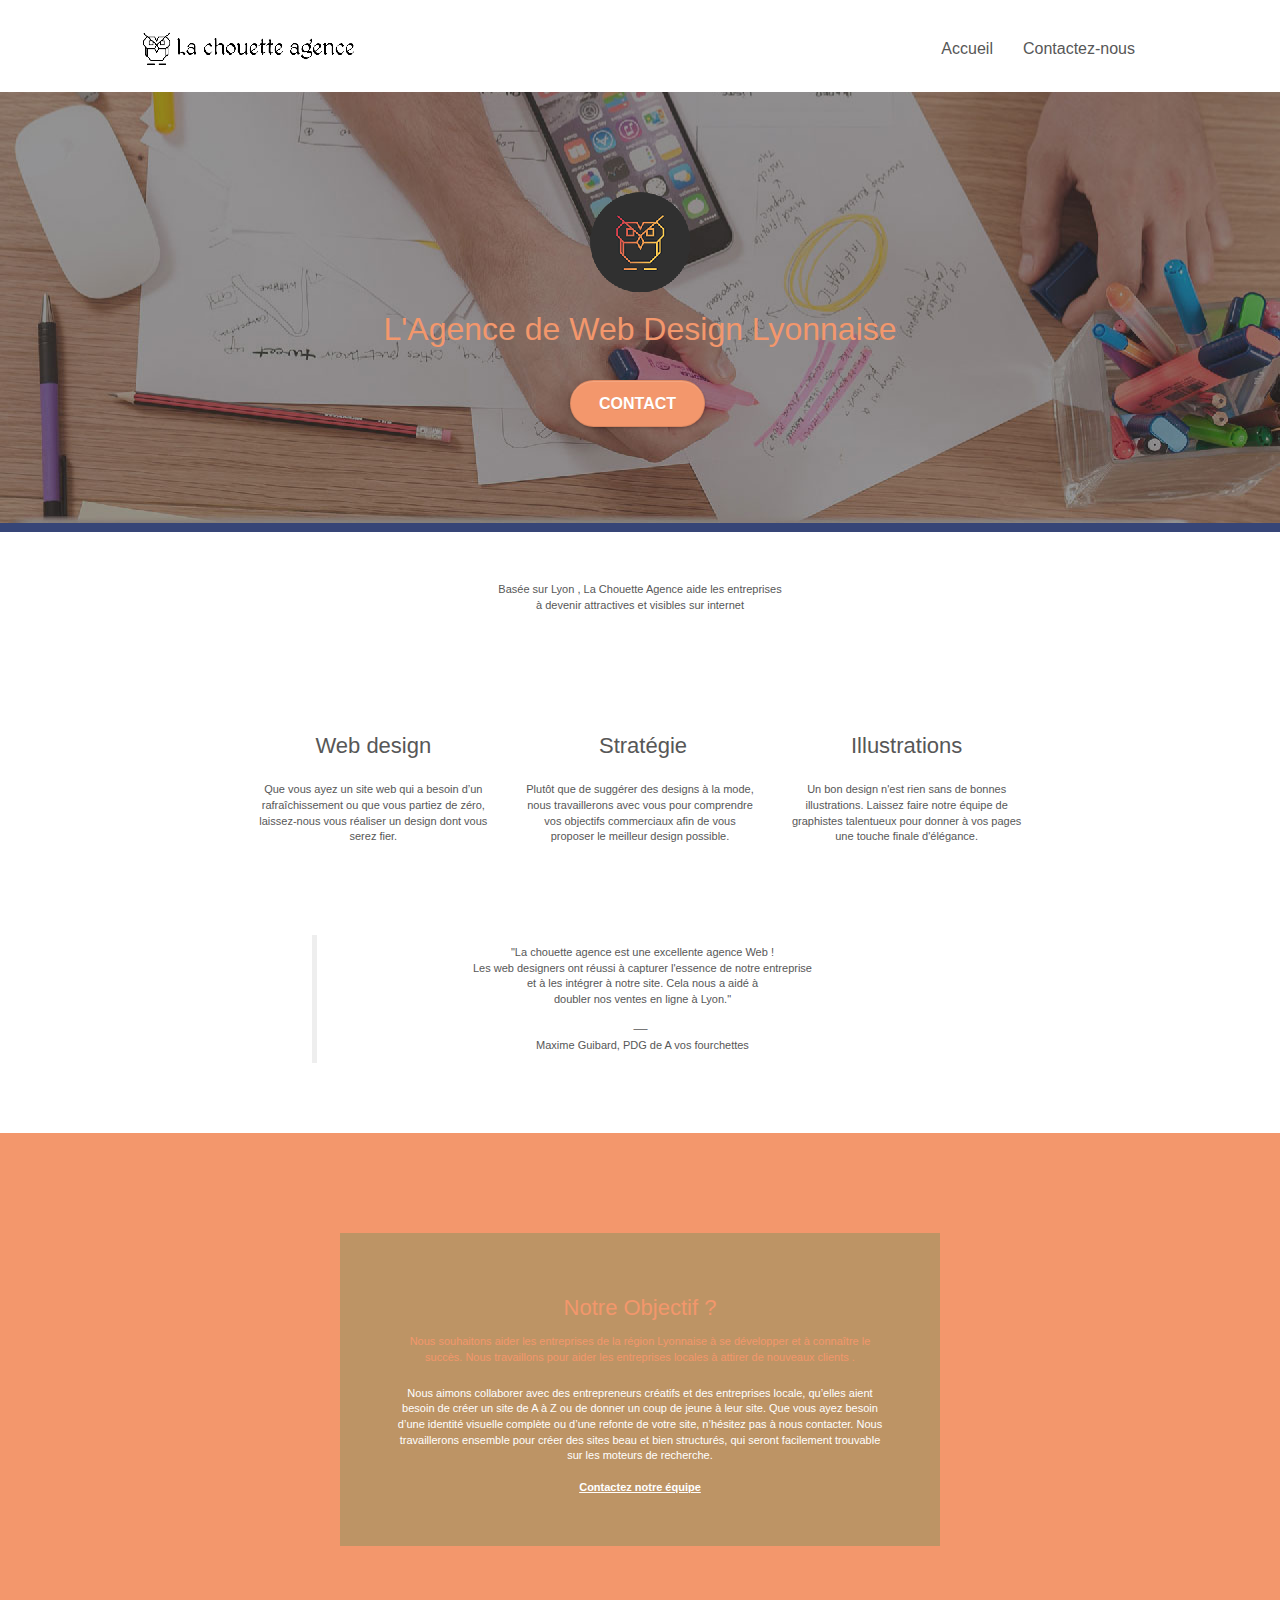
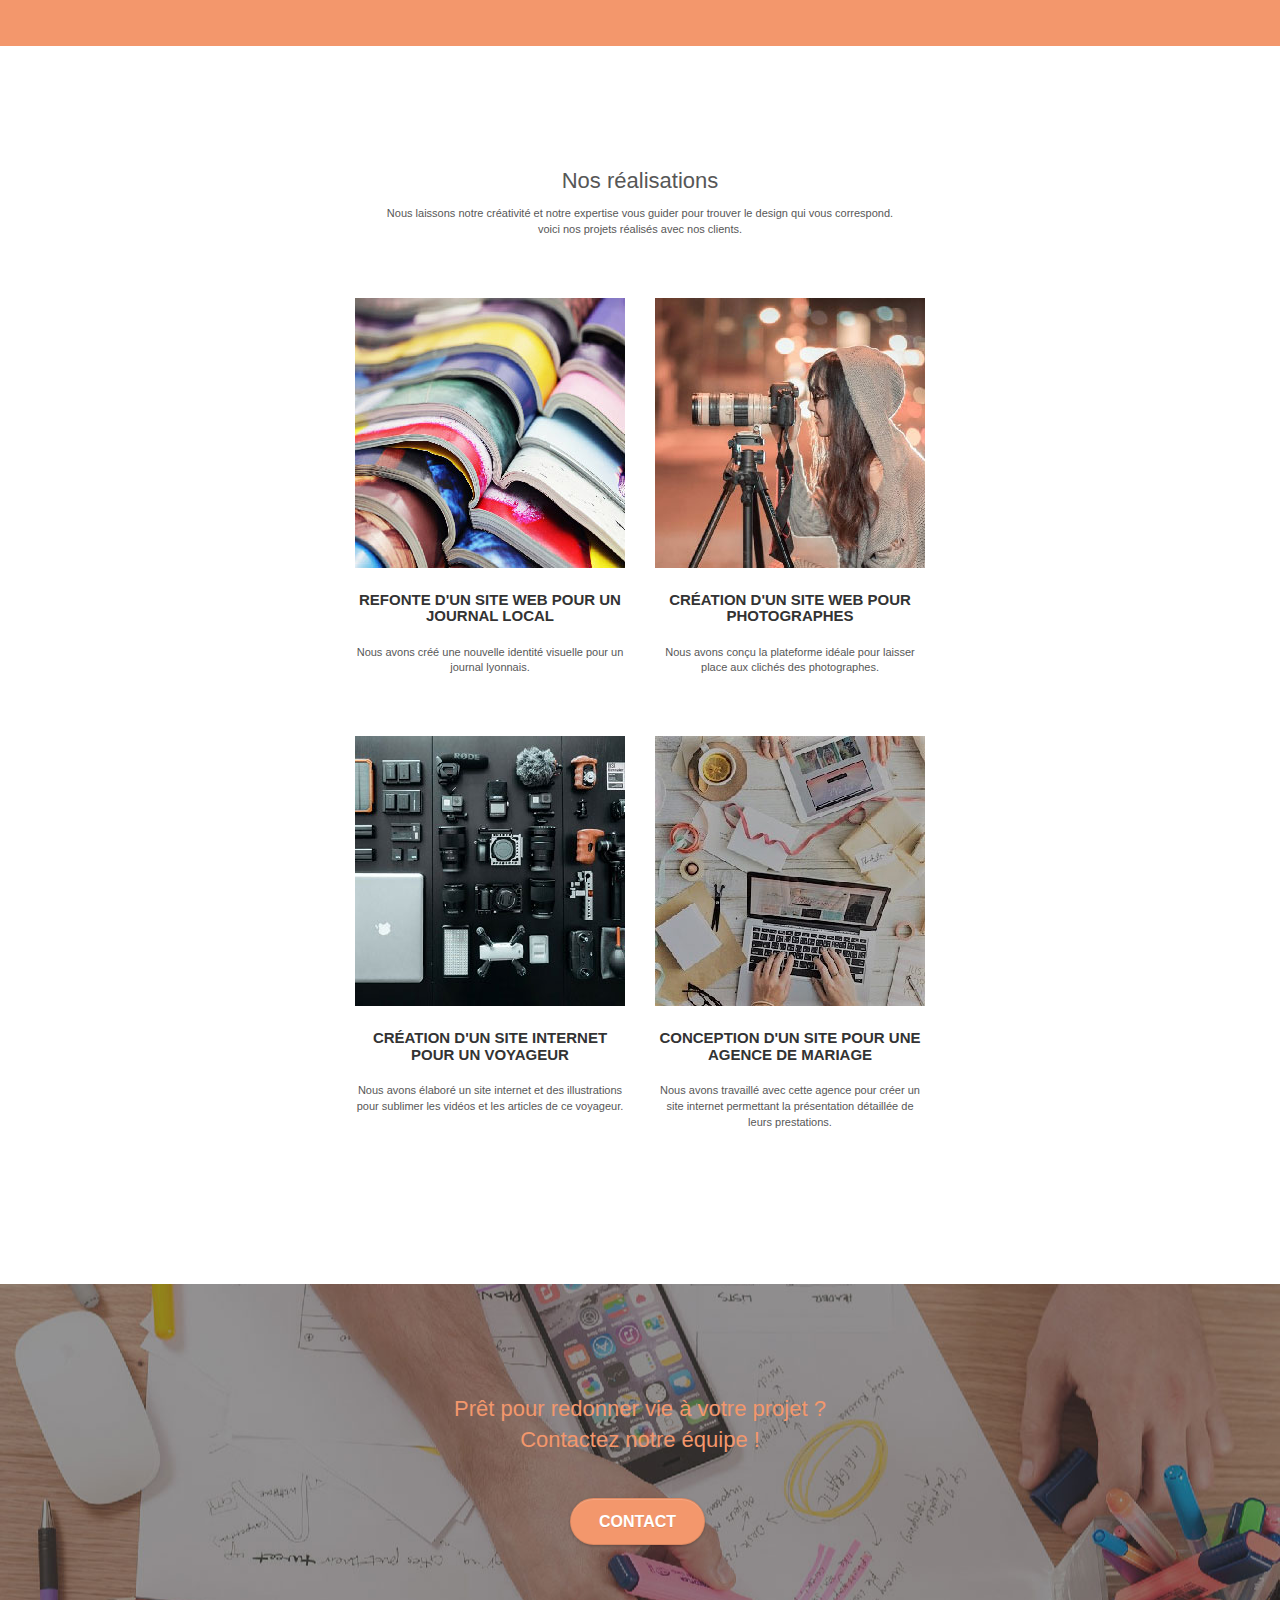
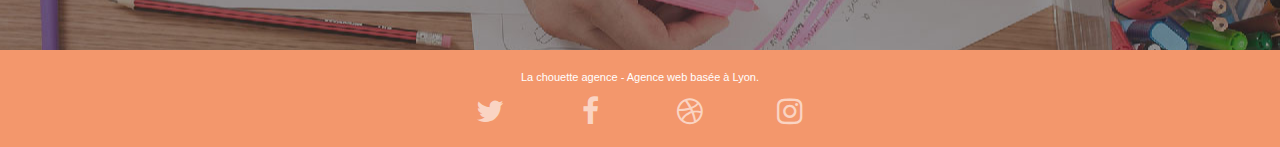
==== commit f358dd83: "Changement des titres" ====
--- a/index.html
+++ b/index.html
@@ -81,7 +81,7 @@
 	<div class="container bloc-md">
 		<div class="row">
 			<div class="col-sm-12 text-center">
-				<h2> La chouette agence est une agence de Web Design qui aide</br> les entreprises à devenir attractives et visibles sur internet</h2> 
+				<p> Basée sur Lyon , La Chouette Agence aide les entreprises </br>  à devenir attractives et visibles sur internet </p> 
 			</div>
 		</div>
 		<div class="row voffset-lg med-width-whitespace">
@@ -89,9 +89,9 @@
 				<div class="text-center">
 					<span class="et-icon-browser sm-shadow icon-dark-slate-blue icons icon-lg"></span>
 				</div>
-				<h3 class="mg-md text-center">
+				<h2 class="mg-md text-center">
 					Web design
-				</h3>
+				</h2>
 				<p class="text-center ">
 					Que vous ayez un site web qui a besoin d&rsquo;un rafraîchissement ou que vous partiez de zéro, laissez-nous vous réaliser un design dont vous serez fier.
 				</p>
@@ -100,9 +100,9 @@
 				<div class="text-center">
 					<span class="et-icon-presentation sm-shadow icon-dark-slate-blue icons icon-lg"></span>
 				</div>
-				<h3 class="mg-md text-center">
+				<h2 class="mg-md text-center">
 					&nbsp;Stratégie
-				</h3>
+				</h2>
 				<p class="text-center ">
 					Plutôt que de suggérer des designs à la mode, nous travaillerons avec vous pour comprendre vos objectifs commerciaux afin de vous proposer le meilleur design possible.<br>
 				</p>
@@ -111,9 +111,9 @@
 				<div class="text-center">
 					<span class="et-icon-edit sm-shadow icon-dark-slate-blue icons icon-lg"></span>
 				</div>
-				<h3 class="mg-md text-center">
+				<h2 class="mg-md text-center">
 					Illustrations
-				</h3>
+				</h2>
 				<p class="text-center ">
 					Un bon design n'est rien sans de bonnes illustrations. Laissez faire notre équipe de graphistes talentueux pour donner à vos pages une touche finale d'élégance.
 				</p>
@@ -122,10 +122,10 @@
 		<div class="row voffset-lg voffset">
 			<div class="col-xs-12 col-md-8 col-md-offset-2 text-center">
 				<blockquote class="blockquote">
-				<h4>"La chouette agence est une excellente agence Web !</br>
+				<p>"La chouette agence est une excellente agence Web !</br>
 					Les web designers ont réussi à capturer l'essence de notre entreprise </br>
 					et à les intégrer à notre site. Cela nous a aidé à</br>
-					doubler nos ventes en ligne à Lyon."</h4>
+					doubler nos ventes en ligne à Lyon."</p>
 					<footer class="blockquote-footer"><p>Maxime Guibard, PDG de A vos fourchettes</p></footer>
 				</blockquote>
 
@@ -140,12 +140,13 @@
 	<div class="container bloc-lg">
 		<div class="row tight-width-whitespace black-background">
 			<div class="col-sm-12">
-				<h2 class="mg-md text-center tc-white">
-					Nous souhaitons aider les entreprises de la région Lyonnaise à se développer et à connaître le succès. Nous travaillons pour aider les entreprises locales à attirer de nouveaux clients .<br>
-				</h2>
-				<p class="text-center white">
-					Nous aimons collaborer avec des entrepreneurs créatifs et des entreprises locale, qu’elles aient besoin de créer un site de A à Z ou de donner un coup de jeune à leur site. Que vous ayez besoin d’une identité visuelle complète ou d’une refonte de votre site, n’hésitez pas à nous contacter. Nous travaillerons ensemble pour créer des sites beau et bien structurés, qui seront facilement trouvable sur les moteurs de recherche. <br><br><a class="ltc-white bold-link" href="page2.html">Contactez notre équipe</a><br>
-				</p>
+				<h2 class="tc-white text-center">Notre Objectif ?</h2>
+					<p class="mg-md text-center tc-white">
+						Nous souhaitons aider les entreprises de la région Lyonnaise à se développer et à connaître le succès. Nous travaillons pour aider les entreprises locales à attirer de nouveaux clients .<br>
+					</p>
+					<p class="text-center white">
+						Nous aimons collaborer avec des entrepreneurs créatifs et des entreprises locale, qu’elles aient besoin de créer un site de A à Z ou de donner un coup de jeune à leur site. Que vous ayez besoin d’une identité visuelle complète ou d’une refonte de votre site, n’hésitez pas à nous contacter. Nous travaillerons ensemble pour créer des sites beau et bien structurés, qui seront facilement trouvable sur les moteurs de recherche. <br><br><a class="ltc-white bold-link" href="page2.html">Contactez notre équipe</a><br>
+					</p>
 			</div>
 		</div>
 	</div>
@@ -157,7 +158,8 @@
 	<div class="container bloc-lg">
 		<div class="row">
 			<div class="col-sm-12 text-center">
-				<h2>Nous travaillons avec beaucoup de clients, </br>voici nos réalisations. </h2>
+				<h2>Nos réalisations</h2>
+				<p>Nous laissons notre créativité et notre expertise vous guider pour trouver le design qui vous correspond.</br> voici nos projets réalisés avec nos clients.  </p>
 			</div>
 		</div>
 		<div class="row tight-width-whitespace portfolio-row">
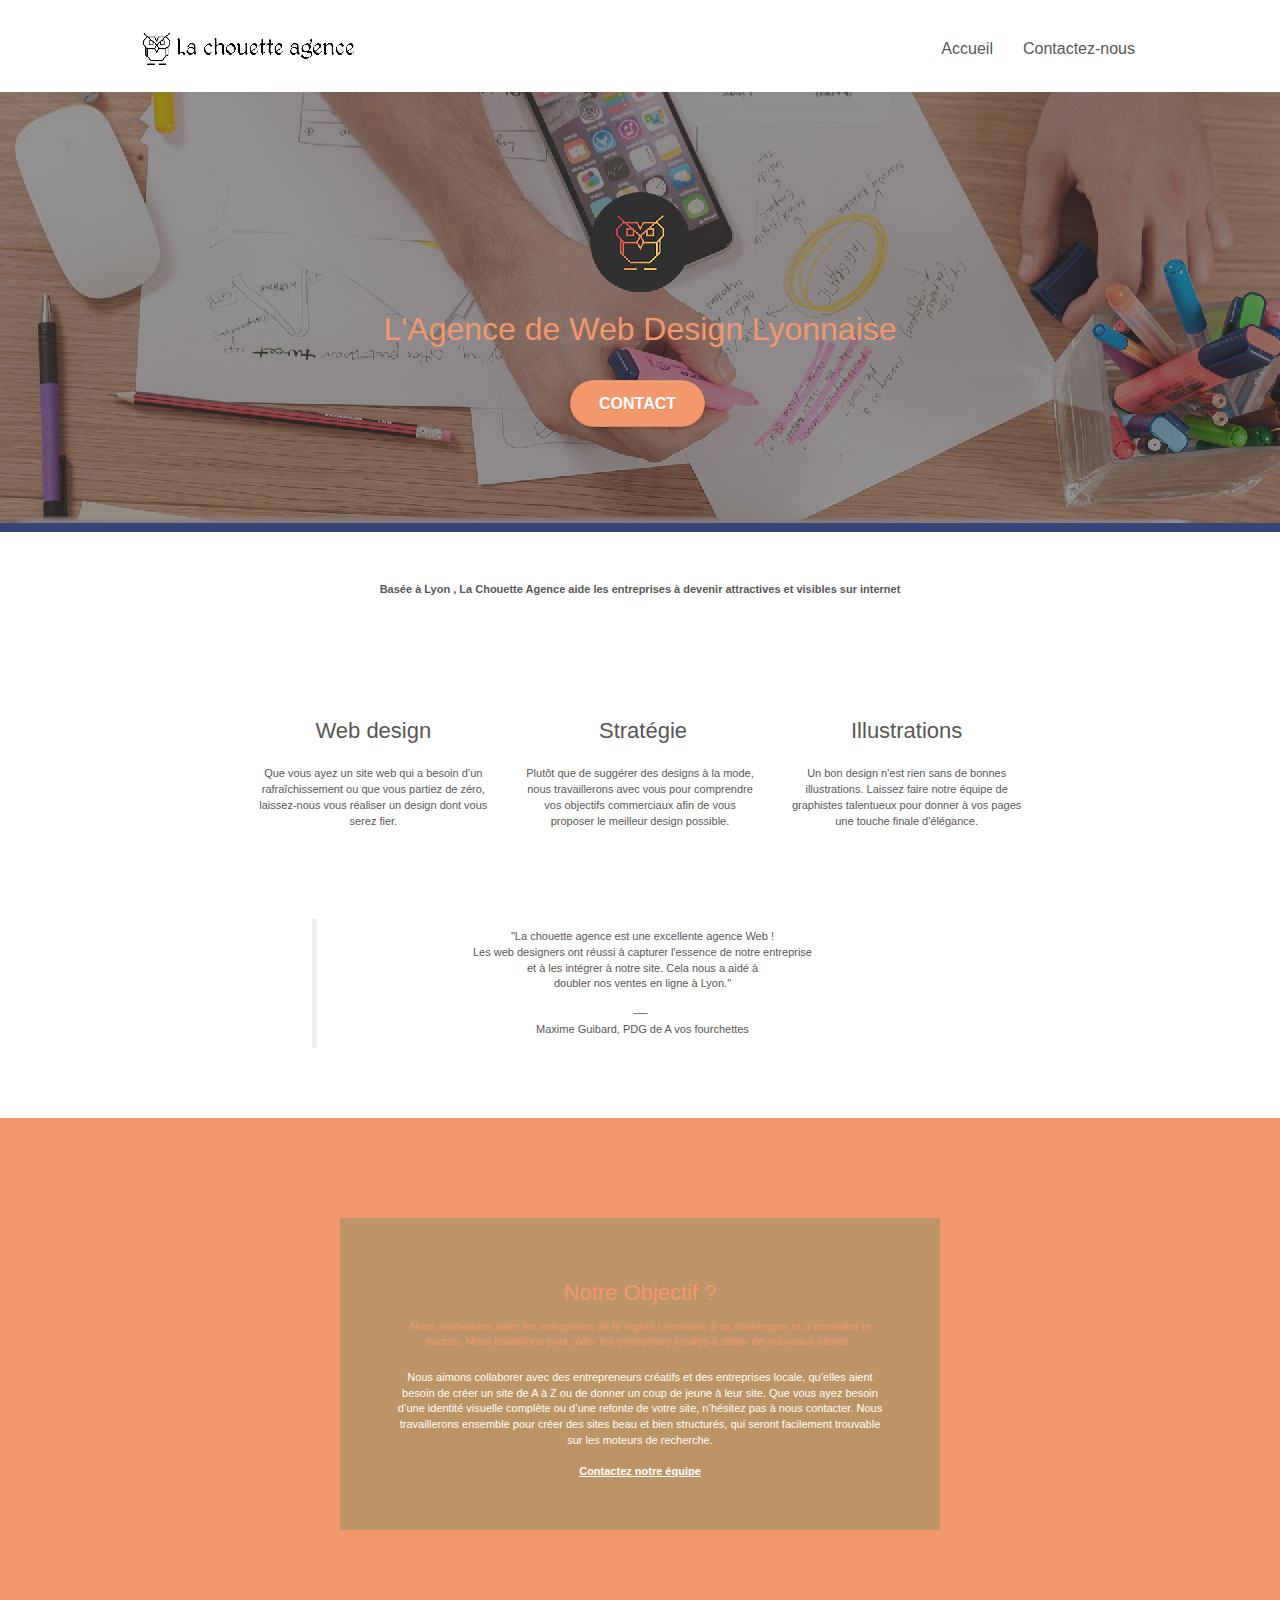
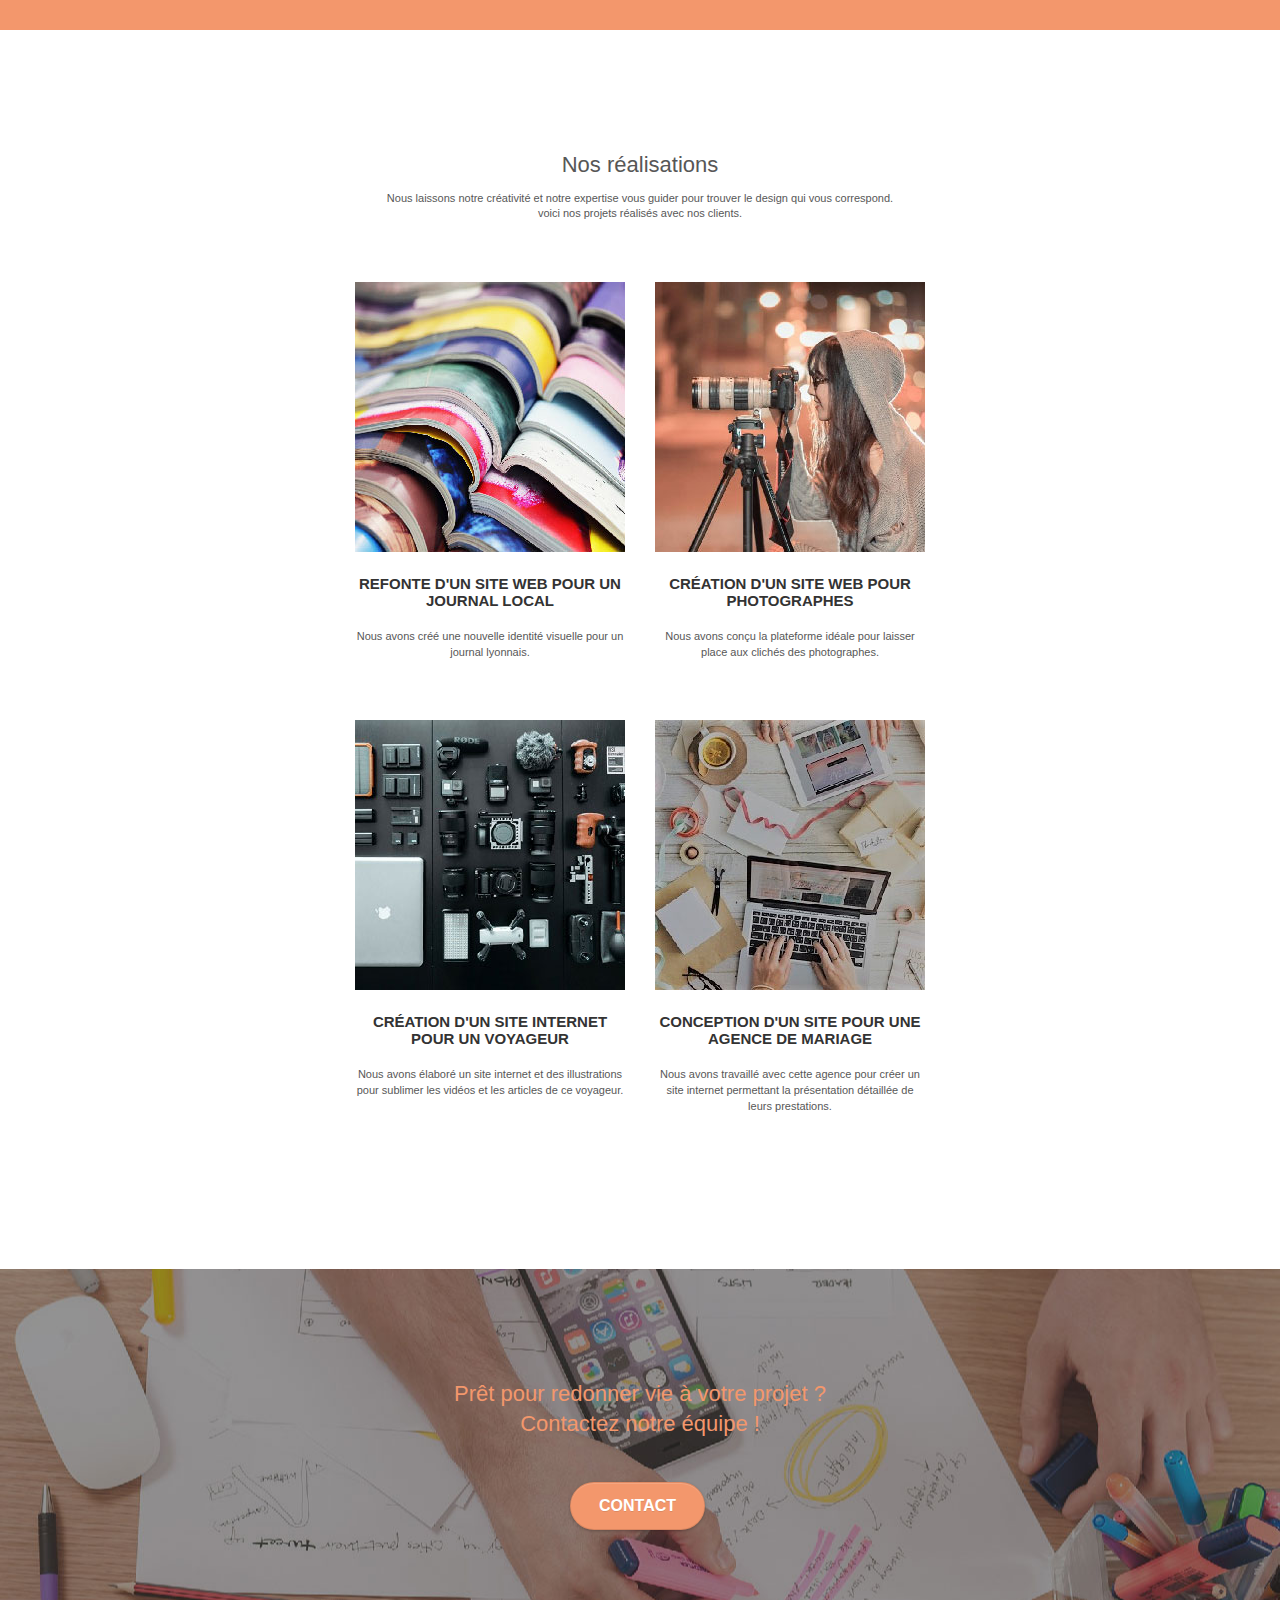
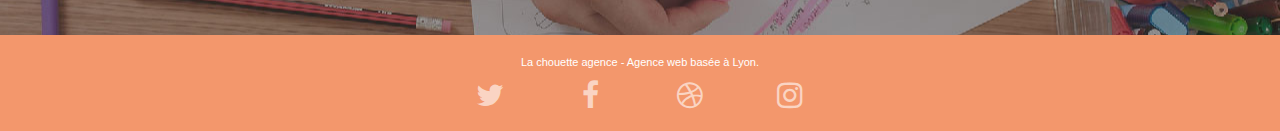
==== commit a95f0d1c: "Ajout des régions et label" ====
--- a/index.html
+++ b/index.html
@@ -27,11 +27,9 @@
     
 </head>
 <body>
-<!-- Principal conteneur -->
-<div class="page-container">
     
 <!-- bloc-0 -->
-<div class="bloc bgc-white l-bloc " id="bloc-0">
+<header class="bloc bgc-white l-bloc " id="bloc-0">
 	<div class="container bloc-sm">
 
 		<nav class="navbar row">
@@ -55,11 +53,13 @@
 			</div>
 		</nav>
 	</div>
-</div>
+</header>
 <!-- bloc-0 END -->
 
+<!-- Principal conteneur -->
+<main class="page-container">
 <!-- bloc-1-presentation -->
-<div class="bloc bgc-dark-slate-blue bg-banniere d-bloc bg-t-edge bloc-bg-texture texture-paper b-parallax" id="bloc-1-hero">
+<div aria-label="Bannière du site" class="bloc bgc-dark-slate-blue bg-banniere d-bloc bg-t-edge bloc-bg-texture texture-paper b-parallax" id="bloc-1-hero">
 	<div class="container bloc-lg">
 		<div class="row tight-width-whitespace">
 			<div class="col-sm-12">
@@ -81,7 +81,7 @@
 	<div class="container bloc-md">
 		<div class="row">
 			<div class="col-sm-12 text-center">
-				<p> Basée sur Lyon , La Chouette Agence aide les entreprises </br>  à devenir attractives et visibles sur internet </p> 
+				<p> <strong>Basée à Lyon , La Chouette Agence aide les entreprises à devenir attractives et visibles sur internet </strong></p> 
 			</div>
 		</div>
 		<div class="row voffset-lg med-width-whitespace">
@@ -154,7 +154,7 @@
 <!-- bloc-3-what-i-do END -->
 
 <!-- bloc-4-portfolio -->
-<div class="bloc bgc-white bg-lines-h2-bg bg-repeat l-bloc" id="bloc-4-portfolio">
+<div aria-label="Portfolio" class="bloc bgc-white bg-lines-h2-bg bg-repeat l-bloc" id="bloc-4-portfolio">
 	<div class="container bloc-lg">
 		<div class="row">
 			<div class="col-sm-12 text-center">
@@ -221,8 +221,11 @@
 </div>
 <!-- bloc-5-cta END -->
 
+</main>
+<!-- Principal conteneur END -->
+
 <!-- Footer - bloc-8 -->
-<div class="bloc bgc-atomic-tangerine d-bloc" id="bloc-8">
+<footer class="bloc bgc-atomic-tangerine d-bloc" id="bloc-8">
 	<div class="container bloc-sm">
 		<div class="row">
 			<div class="col-sm-12">
@@ -255,11 +258,8 @@
 			</div>
 		</div>
 	</div>
-</div>
+</footer>
 <!-- Footer - bloc-8 END -->
-
-</div>
-<!-- Principal conteneur END -->
 
 
 </body>
